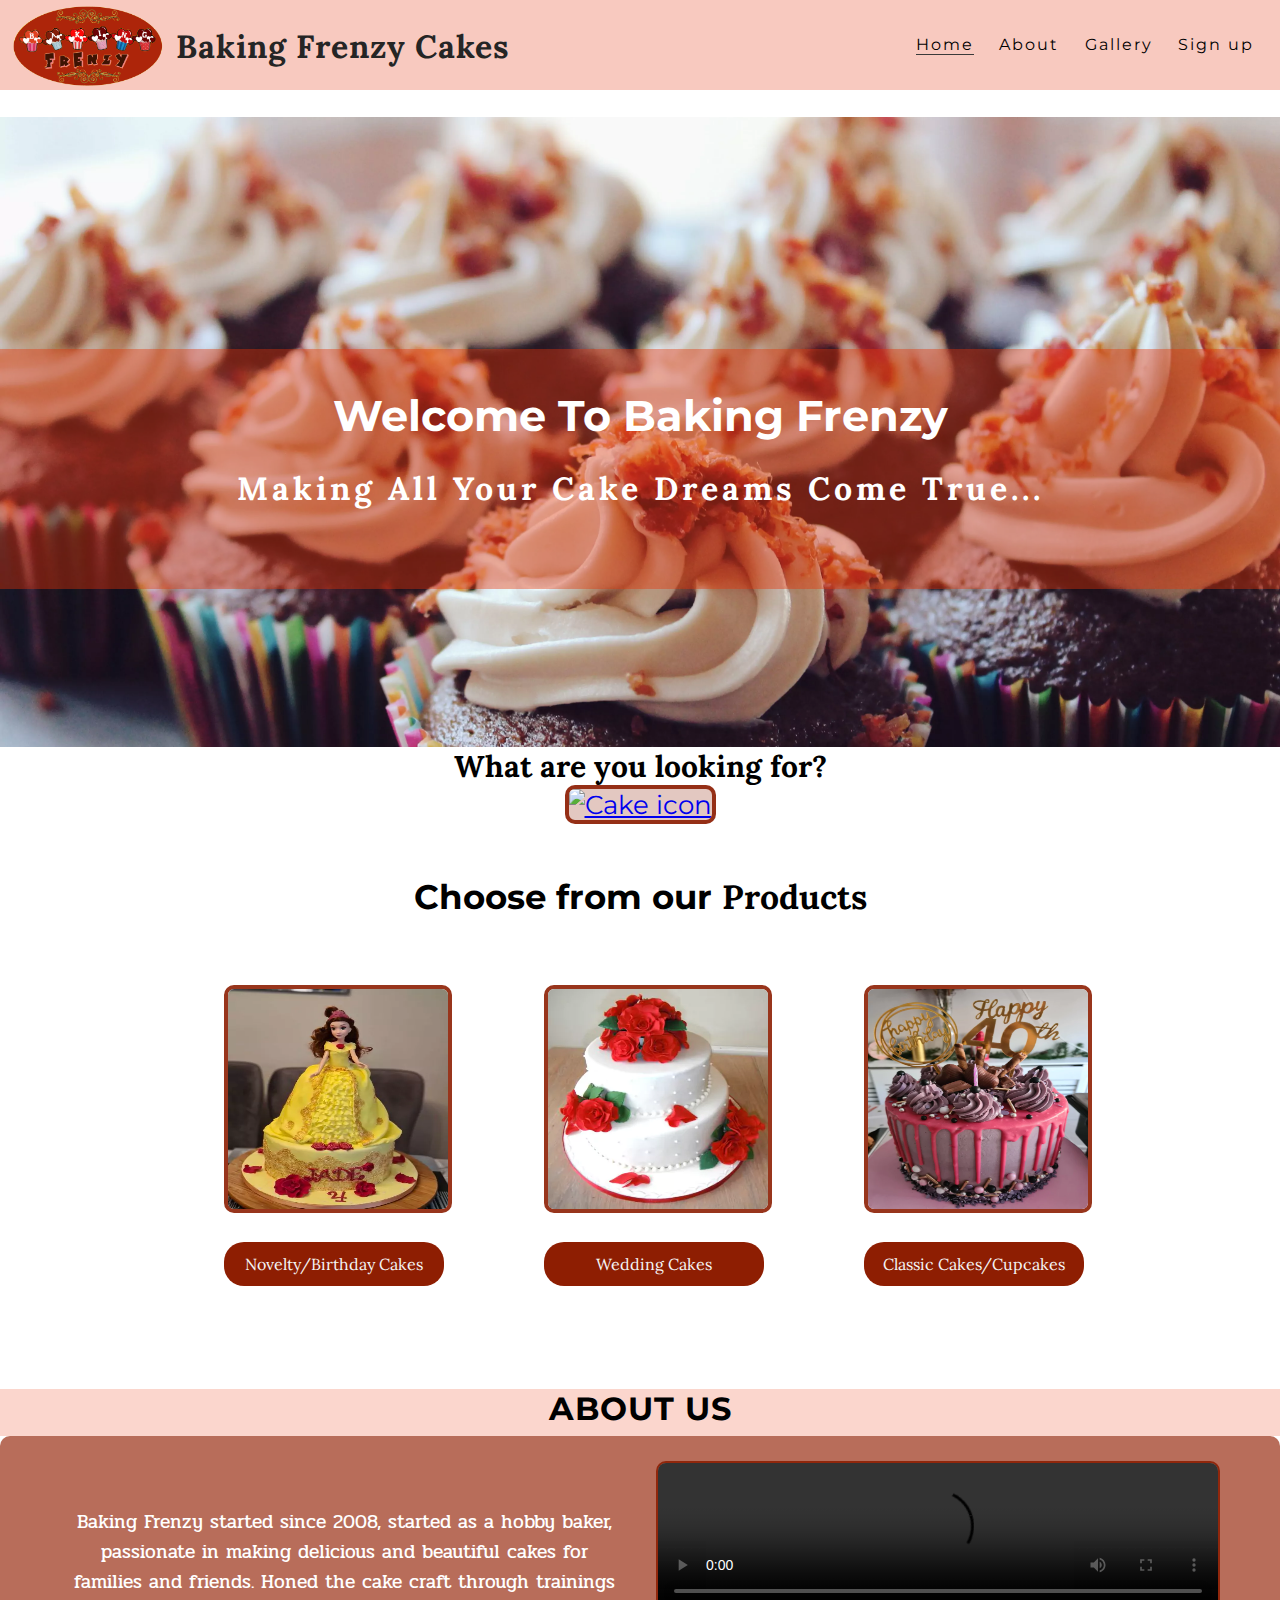
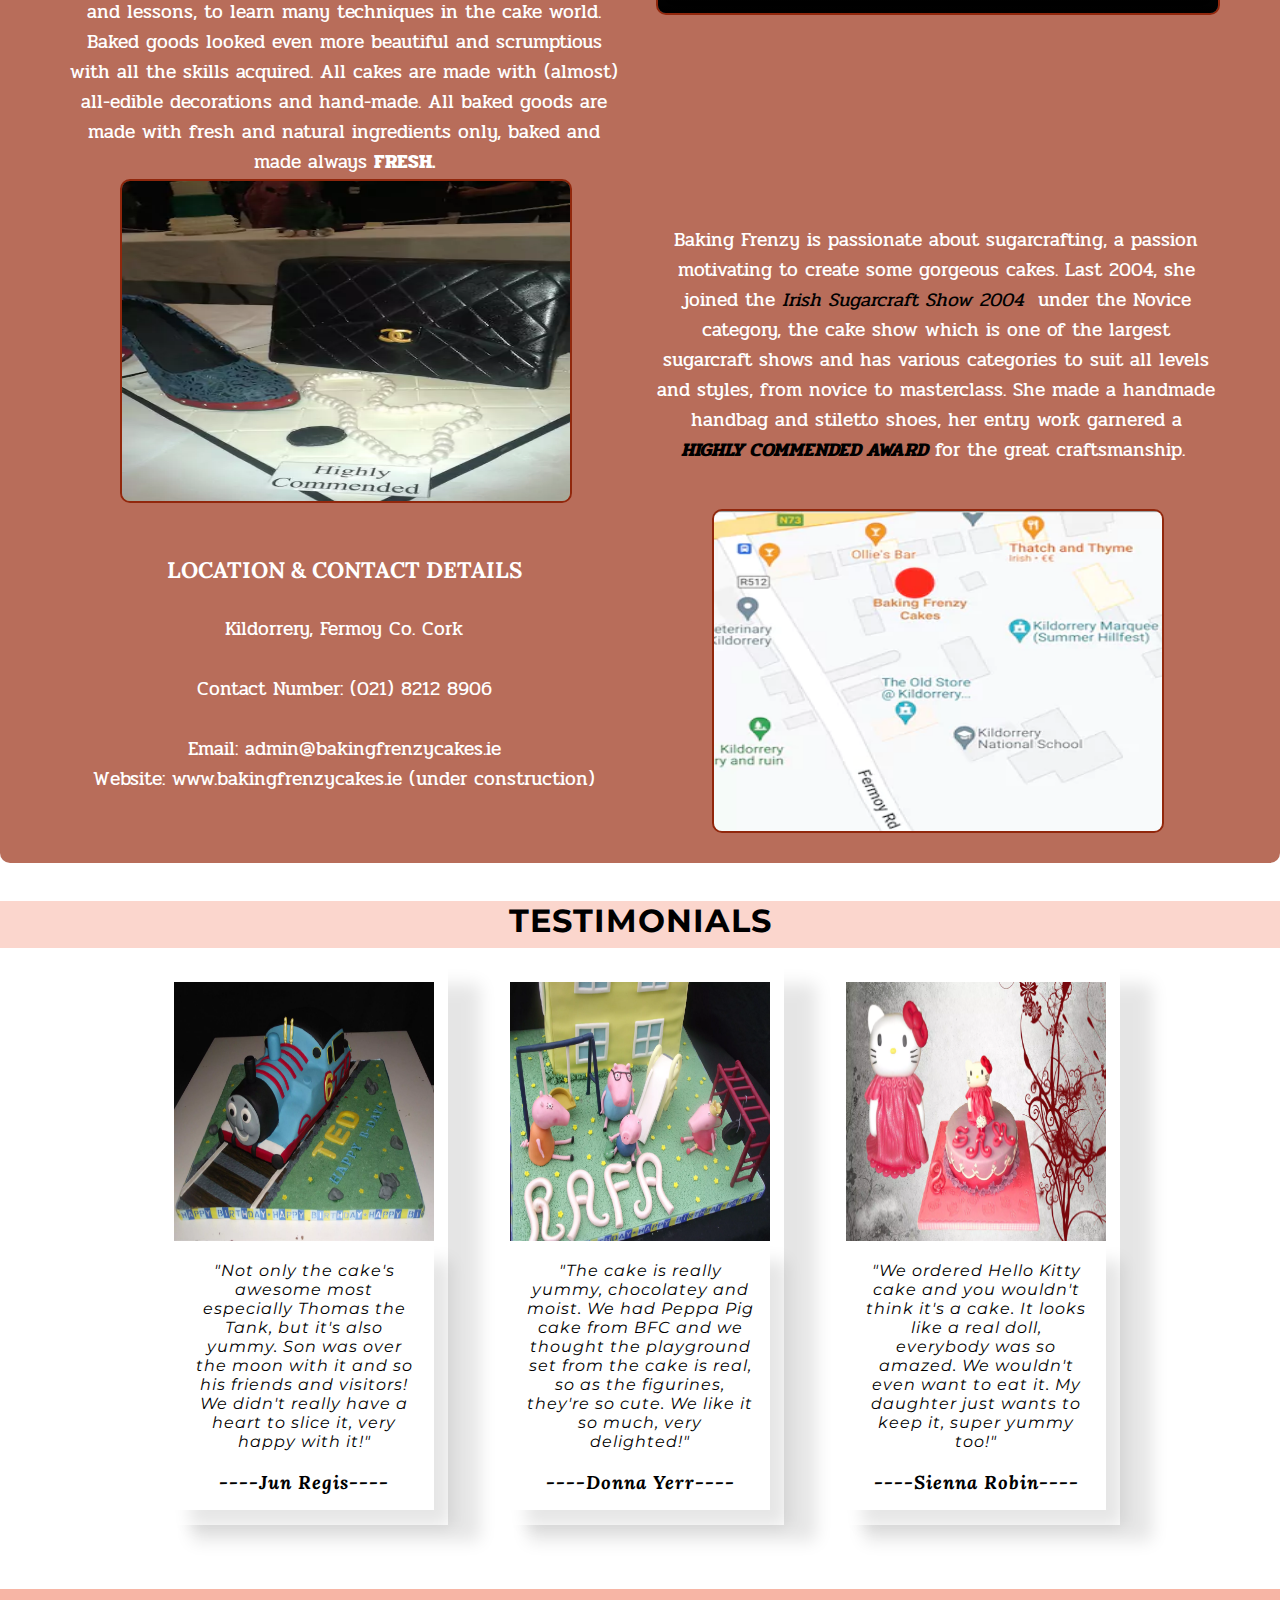
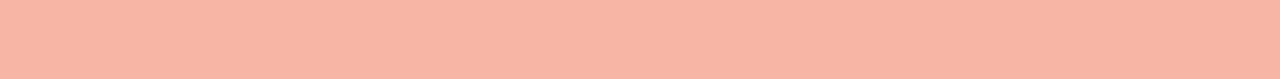
==== index.html @ aa9af593 "Delete the images that are not webp" ====
<!DOCTYPE html>
<html lang="en">

<head>
    <meta charset="UTF-8">
    <meta http-equiv="X-UA-Compatible" content="IE=edge">
    <meta name="viewport" content="width=device-width, initial-scale=1.0">
    <meta name="description"
          content="Home of novelty cakes, occasion cakes and other classic cakes by Baking Frenzy Cakes">
    <meta name="keywords" content="baking, cakes, custom cakes, novelty cakes, occasion cakes, classic cakes">

    <link rel="stylesheet" href="assets/css/style.css">
    <title>Baking Frenzy Cakes - Gallery</title>
</head>
<body>
    <header id="top-banner">
        <a href="index.html">
            <div>
                <img id="logo-image" src="assets/images/bakingfrenzy-brown.webp" alt="Baking Frenzy Logo">
                <h1 id="logo-name">Baking Frenzy Cakes</h1>
            </div>
        </a>
        <nav>
            <ul id="menu">
                <li>
                    <a href="signup.html">Sign up</a>
                </li>
                <li>
                    <a href="gallery.html">Gallery </a>
                </li>
                <li>
                    <a href="index.html#pre-about">About</a>
                </li>
                <li>
                    <a href="index.html" class="active">Home</a>
                </li>
            </ul>
        </nav>
    </header>

    <div id="main-content">
        <main class="home-main">
            <section id="hero-outer">
                <div id="hero-image">
                    <div id="welc-banner">
                        <div class="common-title"><h2>Welcome to Baking Frenzy</h2></div>
                        <div class="common-title"><h3>making all your cake dreams come true... </h3></div>
                        <!-- <a href="#precakestitle"><img class="cupcake-icon" src="https://media.giphy.com/media/7qkIwttByqo6SQlpvS/giphy.gif" alt="Cake icon"></a> -->
                    </div>
                </div>
            </section>

            <!--Structure for Cake Products Selection starts here--->
            <!--------------Choose from our product type------------>
            <div id="precakestitle"></div>
            <section id="cakes-title">

                <div class="common-title">
                    <div class="what-cake">
                        <h3>&nbsp<span>What are you looking for?</span>&nbsp</h3>
                        <a href="#precakestitle"><img class="cupcake-icon" src="https://media.giphy.com/media/7qkIwttByqo6SQlpvS/giphy.gif" alt="Cake icon"></a>
                    </div>
                </div>

                <!-- </div style="margin-top:1%; width:100%; height:47px; background-color: rgba(233, 50, 5, 0.2);"> -->
                <!--Title Choose from our Products-->    
                <div style="margin-top: 2%;" class="common-title">
                        <h3>Choose from our <span>Products</span></h3>
                </div>

                <div class="producttype-container">
                    <div class="producttype-grid">
                        <a href="cakeproducts.html#novelty-sec">
                            <div class="producttype-card div-center">
                                <img src="assets/images/jadebellecake.webp" alt="Novelty/Birthday Cake">
                            </div>
                            <div class="div-center"><button type=“button” class="cakebuttons">Novelty/Birthday Cakes</button></div>
                        </a>
                        <a href="cakeproducts.html#wedding-sec">
                            <div class="producttype-card div-center">
                                <img src="assets/images/weddingcake1.webp" alt="Wedding Cake">
                            </div>
                            <div class="div-center"><button type=“button” class="cakebuttons">Wedding Cakes</button></div>
                        </a>
                        <a href="cakeproducts.html#classic-sec">
                            <div class="producttype-card div-center">
                                <img src="assets/images/classicmain.webp" alt="Classic Cakes/Cupcakes">
                            </div>
                            <div class="div-center"><button type=“button” class="cakebuttons">Classic Cakes/Cupcakes</button></div>
                        </a>
                    </div>
                </div>
            </section>

            <div id="pre-about"></div>
            <!--Structure for About Us starts here-->
            <!-----------About us------------------->
            <section id="about" class="about">
                <div style="margin-top:1%; width:100%; height:47px; background-color: rgba(233, 50, 5, 0.2);">
                    <h2 class="about-us-title">About Us</h2>
                </div>
                <div class="about-container" id="about-container">
                    <div class="about-grid">

                        <!--First Row of About Us-->
                        <div class="about-card about-us-texts">
                            <br>Baking Frenzy started since 2008, started as a hobby baker, passionate in making delicious
                            and beautiful cakes for families and friends.
                            Honed the cake craft through trainings and lessons, to learn many techniques in the cake world.
                            Baked goods looked even more
                            beautiful and scrumptious with all the skills acquired. All cakes are made with (almost)
                            all-edible decorations and hand-made.
                            All baked goods are made with fresh and natural ingredients only, baked and made always <strong>FRESH.</strong>
                        </div>

                        <div class="about-card">
                            <video controls src="assets/images/cakepipe.mp4" type="video/mp4">
                                Your browser does not support the video tag.
                            </video>
                        </div>

                        <!--2nd Row of About Us-->
                        <div class="about-card"><img src="assets/images/competitioncake-about.webp"
                                                     alt="Handbag and Shoe themed cake."></div>
                        <div class="about-card about-us-texts">
                            <br>Baking Frenzy is passionate about sugarcrafting, a passion motivating to create some
                            gorgeous cakes. Last 2004, she joined the <span style="color:black; font-style:italic;">Irish
                            Sugarcraft Show 2004</span>  under the Novice category, the cake show which is one of the
                            largest
                            sugarcraft shows and has various categories to suit all levels and styles, from novice to
                            masterclass.
                            She made a handmade handbag and stiletto shoes, her entry work garnered a
                            <span style="font-weight:900; color:black; font-style: italic;">HIGHLY COMMENDED AWARD</span>
                            for the
                            great craftsmanship. 
                        </div>

                          <!--3rd Row of About Us-->
                        <div class="about-card about-us-texts">
                            <p><br>
                                <h3 style="font-family: Lora, sans-serif;"><strong>LOCATION & CONTACT DETAILS</strong></h3>
                            <br>
                                Kildorrery, Fermoy
                                Co. Cork
                                <br><br>Contact Number: (021) 8212 8906
                                <br><br>Email: admin@bakingfrenzycakes.ie
                                <br>Website: www.bakingfrenzycakes.ie (under construction)
                            </p>
                        </div>

                        <div class="about-card">
                            <img src="assets/images/bk-map.webp" alt="Map showing Baking Frenzy Cakes location.">
                        </div>
                    </div>
                </div>
            </section>

            <!--Structure for Testimonials------------->
            <!-----------Testimonials------------------->
            <div id="pre-testimonials"></div>
            <section id="testimonials" class="testimonials">
                <div style="margin-top:1%; width:100%; height:47px; background-color: rgba(233, 50, 5, 0.2);">
                    <h2 class="about-us-title">Testimonials</h2>
                </div>
                <div class="testimonials-container" id="testimonials-container">
                    <div class="testimonials-grid">

                        <!-- 1st Testimonial-->
                        <div class="testimonials-card">
                            <img src="assets/images/thomas.webp" alt="Thomas the Tank Cake">     
                            <div class="test-card-content">
                                <p class="test-card-desc">"Not only the cake's awesome most especially Thomas the Tank, 
                                    but it's also yummy. Son was over the moon with it and so his friends and visitors! 
                                    We didn't really have a heart to slice it, very happy with it!"</p>
                                    <br><h3 class="test-card-title">----Jun Regis----</h3>
                            </div>
                        </div>

                        <!-- 2nd Testimonial -->
                        <div class="testimonials-card">
                            <img src="assets/images/peppa.webp" alt="Peppa Pig themed cake">     
                            <div class="test-card-content">
                                <p class="test-card-desc">"The cake is really yummy, chocolatey and moist. We had Peppa Pig cake from 
                                    BFC and we thought the playground set from the cake is real, so as the figurines, they're so cute. 
                                    We like it so much, very delighted!"</p>
                                    <br><h3 class="test-card-title">----Donna Yerr----</h3>
                            </div>
                        </div>

                        <!-- 3rd->Testimonial -->
                        <div class="testimonials-card">
                            <img src="assets/images/hellokitty.webp" alt="Hello Kitty Cake">     
                            <div class="test-card-content">
                                <p class="test-card-desc">"We ordered Hello Kitty cake and you wouldn't think it's a cake. 
                                    It looks like a real doll, everybody was so amazed. We wouldn't even want to eat it.
                                    My daughter just wants to keep it, super yummy too!"</p>
                                    <br><h3 class="test-card-title">----Sienna Robin----</h3>
                            </div>
                        </div>
                    
                    </div>

                </div>
            </section> <!--Ends here, Testimonial Structure-->
        </main>

        <!--FOOTER Section starts here-->
        <footer>
            <ul class="social-links">
                <li>
                    <a href="https://facebook.com" target="_blank" rel="noopener"
                       aria-label="Visit our Facebook page(opens in a new tab)"><i class="fa-brands fa-facebook"></i></a>
                </li>
                <li>
                    <a href="https://youtube.com" target="_blank" rel="noopener"
                       aria-label="Visit our Youtube Channel (opens in new tab)"><i class="fa-brands fa-youtube"></i></a>
                </li>
                <li>
                    <a href="https://instagram.com" target="_blank" rel="noopener"
                       aria-label="Visit our Instagram page(opens in new tab)"><i class="fa-brands fa-instagram"></i></a>
                </li>
                <li>
                    <a href="https://twitter.com" target="_blank" rel="noopener"
                       aria-label="Visit our Twitter page(opens in a new tab)"><i class="fa-brands fa-twitter"></i></a>
                </li>
            </ul>
        </footer>
    </div>

    <!-- font awesome script -->
    <script src="https://kit.fontawesome.com/4f2d5b7361.js" crossorigin="anonymous"></script>

</body>
</html>
---- assets/css/style.css ----
@import url('https://fonts.googleapis.com/css2?family=Lato:wght@300;400&family=Montserrat:wght@300&display=swap');
@import url('https://fonts.googleapis.com/css2?family=Biryani:wght@300&family=Lora:ital,wght@1,500&display=swap');
@import url('https://fonts.googleapis.com/css2?family=Pridi:wght@300&family=Lora:ital,wght@1,500&display=swap');


/* General style rule/settings */
* {
    margin: 0;
    padding: 0;
    border: none;
}

/* style for body (generic)
body{
    font-family: Montserrat, sans-serif;
    font-weight: 300;
    color: #3a3a3a;
} */

/* Headings and Logo */
h1 {
    font-family: Montserrat, san-serif;
    text-transform: uppercase;
    letter-spacing: 4px;
    color: #252525;
}

/* Headings and Logo */
h2 {
    font-family: Montserrat, san-serif;
    text-transform: uppercase;
    letter-spacing: 4px;
    color: #252525;
}

/*Top portion(rectangle block) section background of the logo */
#top-banner {
    width: 100%;
    height: 90px;
    top: 0px;
    background-color: rgb(248, 201, 191);
    position: fixed;
    border-bottom-style: inset;
    border-bottom: #431732;
    border-bottom-width: 5px;
    z-index: 99999;
}

#main-content {
    position: relative;
    top:91px;
}

.cupcake-icon {
    width: 46px;
    height: 44px;
    background-color: rgba(141, 31, 3, 0.246);
    border-radius: 10px;
    border: 4px solid rgba(141, 31, 3, .9);
}

/*Baking Frenzy main logo*/
#logo-image {
    float: left;
    margin: .5% 1% 1% 1%;
    width:auto;
    height: 80px; 
}

/*style for the logo name Baking Frenzy Cakes */
#logo-name {
    float: left;
    margin-top: 2%;
    text-transform: capitalize;
    font-family: Lora, sans-serif;
    letter-spacing: 1px;
}

/* navigation links */
#menu {
    font-size: 1rem;
    letter-spacing: 2px;
    font-family: Montserrat, san-serif;
}

#menu, #logo {
    line-height: 90px;
}

#menu li {
    float: right;
    list-style-type: none;
    margin-right: 2%;
}

#menu a {
    text-decoration: none;
    color: inherit;
}

#menu a:hover {
    border-bottom: 1px solid #3a3a3a;
}

.active {
    border-bottom: 1px solid #3a3a3a;
}


/* codes import from old css file starts here */ 
.home-main {
    margin-top: 2%;
}
#hero-outer {
    height: 70vh;
    width: 100vw;
    overflow: hidden;
    position: relative;
}

#hero-image {
    height: 70vh;
    width: 100vw;
    background: url('../images/cupcakes.webp') no-repeat center center; 
    background-size: cover;
}

/* Landing page, welcome banner */
#welc-banner {
    font-size: 200%;
    font-family: Lora, sans-serif;
    width: 100%;
    height: 200px;
    letter-spacing: 4px;
    padding-top: 40px;
    background-color: rgba(233, 50, 5, 0.4);
    bottom: 25%;
    position: absolute;
    text-align: center;
    align-items: center;
}

/*#welc-banner, #welc-banner h2{ commented temporarily to check if welc-banner needed here on this code*/
#welc-banner h2 {
    color: #fff;
    font-family: Montserrat, sans-serif;
    display: block;
    text-align: center;
    align-items: center;
    justify-content: center;
    text-transform: capitalize;
    letter-spacing: 0px;
    position: relative;
}

#welc-banner h3 {
    color: #fff;
    font-family: Lora, sans-serif;
    text-transform: capitalize;
    font-size: 2rem;
}

/*What are you looking for text with horizontal rule */
.products-heading h3{
    font-family: Montserrat, sans-serif;
    font-size: 2.8em;
    font-weight: bolder;
    padding-bottom: 10px;
    white-space: nowrap;
    margin-top:3%; 
    width:100%; 
    height:47px; 
    background-color: rgba(233, 50, 5, 0.2);
}

.products-heading h3 span{
    font-weight: bolder;
    font-family: Lora, sans-serif;
}

.prod-text {
    font-family: Lora, san-serif;
    font-size: calc(20px + 1vw);
    letter-spacing: 2px;
}

#choose-text {
    letter-spacing: 1px; 
    margin-top: 5px; 
    font-size: calc(2rem + 1vw); 
    font-weight: bold;
}

button {
    vertical-align: middle;
    width: 220px;
    color: whitesmoke;
    font-size: 16px;
    font-family: Lora, sans-serif;
    padding: 12px;
    background: rgb(142, 30, 2);
    border: 0;
    border-radius: 20px;
    outline: none;
    margin-top: 25px; 
    cursor: pointer;
}

/*style for what are you looking for text on the landing page*/
#precakestitle{ /*section for What are you looking for text on the landing page*/
}

.div-center{
    text-align: center;
    align-items: center;
}

/******Style for PRODUCT TYPES******/
/* Style for Cake(Prodcuts) Type starts here*/
.producttype-container {
    width: 65%;
    margin-inline: auto;
}

.producttype-grid {
    display: grid;
    gap: .125rem; 
    column-gap: 100px;
    grid-template-columns: repeat(3, 1fr);
    margin-top: 5%;
    /* grid-template-columns: repeat(auto-fit, minmax(250px, 2fr)); */
    /* repeat(4, 1fr) ; */
    /* grid-auto-rows: 200px; */
}

.producttype-card {
    /* border: 10px solid rgba(172, 36, 2, 0.4); */
}

.producttype-card > img{
    /* overflow: hidden; */
    width: 100%;
    aspect-ratio: 1 / 1;
    border: 4px solid rgba(141, 31, 3, .9);
    /* object-fit:cover; */
    object-fit: fill;
    border-radius: 10px;

}

.producttype-card > button{
    margin-top: 1rem;
 }

 /*style for the cake product types */
#cake-menus {
    height: 450px;
    /*width: 80%;*/
    width: 65%;
    display: flex; 
    /* margin: 70px 50px 80px 230px; */
    margin: 10% 50px 80px 200px;
   	justify-content: center;
    
}

.cakes-choice {
    margin-top: 25px;
    margin-left: 30px;
    margin-right: 25px;
    width:300px;
    height:280px;
    border-radius: 20px;
    display: inline-block;   
    /*border: 10px solid rgba(102, 22, 2, 0.746);    */
    border: 10px solid rgba(172, 36, 2, 0.4);

}
 
.novelty-hdr {
    width:100%;
    height:100%;
    border-radius: 10px;
    padding-top: 0px;
    margin-top: 0;
 }

 .novelty-hdr button {
  /*  margin-top: 10px;*/
 /*   margin-left: 38px;*/
 }

.wedding-hdr {
    width:100%;
    height:100%;
    border-radius: 10px;
}

.classic-hdr {
    width: 100%;
    height: 100%;
    border-radius: 10px;
}

.precaketype{
    height:30%;
    border: 5px, solid black;
}

/* ends here, codes import from old css file 


/******Style for GALLERY PHOTOS*******/
/* Style for GALLERY PHOTOS starts here*/

/* gallery photos */
.main-container { 
    display: flex;
    flex-direction: column;
    /* flex-direction: row;  */
    justify-content: center;
    align-items: center;
    text-align: center;
    margin: 40px 20px 0 60px; 
    font-family: Montserrat, sans-serif;
    width: 90%;
    /* border: 5px solid red; */
}

.main-container .sub-heading{
    width: 50%;
    padding-bottom: 50px;
}

.main-container .sub-heading h3{
    font-size: 3em;
    font-weight: bolder;
    border-bottom: 3px solid #222;
    padding-bottom: 10px;
    white-space: nowrap;
}

.main-container .sub-heading h3 span{
    font-weight: bolder;
    font-family: Lora, sans-serif;
 /*   border-bottom: 3px solid #222;*/
}

.main-container .contents-box {
    display: flex; 
    flex-direction: row;
    justify-content: space-between;
}

.main-container .contents-box .gallery-photos {
    display: flex;
    flex-direction: column; 
    width: 30%;
    padding: 2px 2px 2px 2px;
    /* height: 40%; */
    /* overflow-inline: 0; */
    /* height: 25%; */
}

.main-container .contents-box .gallery-photos img {
    overflow: hidden;
    width: 100%;
    /* height: 300px; */
    padding-bottom: 5px;
    border-radius: 3px;
    object-fit: cover;
}

.top-button {
    /* margin: 40px 0 70px 0;
    background: #3a3a3a;
    padding: 15ps 40px;
    border-radius: 5px; */
    font-family: Pridi, sans-serif;
    margin-top: 20px;
    border-radius: 2px;
    padding: 10px 30px 10px 30px;
    text-align: center;
    font-size: 1.3rem;
    font-weight: bold;
    letter-spacing: 2px;
    background-color:  rgba(214, 99, 70, 0.65);
    color:  #fafafa;
    display: block;
    border: 2px solid rgba(141, 31, 3, 9.246);
}
/* Gallery style ends here */


/********Style for ABOUT US*********/
/*<---About Us style starts here--->*/

/*class for ABOUT US title text */
#pre-about{
    height: 90px;   
}

.about-us-title {
    text-align: center; 
    font-family: Montserrat, sans-serif; 
    font-size: 2rem;
    letter-spacing: 1px;
    color:black;
    display: block;
}

.about { /*section* /
    /* height: 750px; */
}

#about-container { /*container div*/
    max-width: 75rem;
    margin-inline: auto; 
    padding-inline: 1rem; 
    /* margin: auto; */
    /* width: 80%;  */
    border-radius: 10px;
    padding: 2% 5% 2% 5%; 
    background: rgba(146, 31, 2, 0.6501);
    /* border: 5px solid coral; */
} 

/*Grid style for About us NEW*/
.about-grid { 
    display: grid;
    gap: .125rem;
    column-gap: 2rem; 
    /* grid-template-columns: repeat(auto-fit, minmax(15rem, 1fr)); */
    grid-template-columns: repeat(2, 1fr); 
}

.about-card {
    width: 100%;
    /* border: 2px solid rgba(3, 141, 125, 0.9); */
    /* object-fit:cover center center;  */
     /* object-fit:fill;  */
    border-radius: 10px;
}

.about-card > img{
    margin-left: 10%;
    width: 80%; 
    height: 20rem;
    aspect-ratio: 1 / 1;
    border: 2px solid rgba(141, 31, 3, .9);
    /* object-fit: cover center center; */
    /* object-fit:fill; */
    border-radius: 10px;
}

.about-card > video{
    height:auto;
    width:100%;
    border: 2px solid rgba(141, 31, 3, .9);
    object-fit:fill;
    border-radius: 10px;
}

.about-us-texts{
    width: 100%;
    height: 10%;
    padding-top: 1rem;
    text-align:center;  
    font-family: Pridi, sans-serif;
    color: white;
    font-size: 1.2em;
    letter-spacing: 0px;
    /* background: rgba(146, 31, 2, 0.6501); */   
    /*background-color: rgba(233, 50, 5, 0.7);*/
}
/*<-----About Us Style ends here----> */


/***********Style for TESTIMONIALS***********/
#testimonials{ /*section for testimonials*/
    margin-top: 3%;
    margin-bottom: 4%;
}

.testimonials-container{
    max-width: 60rem;
    margin-inline: auto;  
    padding-inline: 1rem; 
    padding-bottom: 1%;
    /* border: 5px solid rgb(46, 46, 51);  */
}

.testimonials-grid { 
    margin-top: 2%;
    display: grid;
    gap: .125rem;
    column-gap: 3rem;
    grid-template-columns: repeat(auto-fit, minmax(15rem, 1fr));
    /* repeat(4, 1fr) ; */
    /* grid-auto-rows: 200px; */
    /* border: 5px solid rgb(46, 46, 51);  */
}

.testimonials-card > img{
    width: 100%;
    aspect-ratio: 1 / 1;
    object-fit:fill;
}

.testimonials-card {
    box-shadow: 2rem 1rem 1rem rgb( 0 0 0 / .1);
    padding: 5%;
}

.test-card-title{
    font-family: Lora, sans-serif;
}
.test-card-desc {
}

.test-card-content{
    background: white;
    font-family: Montserrat, sans-serif;
    align-self: end;
    box-shadow: 1rem 1rem 1rem rgb( 0 0 0 / .1);
    letter-spacing: 1px;
    text-align: center;
    font-style: italic;
    padding: 1rem;
}
/******End for Testimonials*****/

/* footer */
footer {
  height: 10vh;
  background-color: rgba(233, 50, 5, 0.2);
  display: flex;
  margin-top: 0px;
}

footer ul {
  list-style: none;
  text-align: center;
  display: flex;
  padding: 0;
  width: 100%;
  justify-content: center;
  background-color: rgba(233, 50, 5, 0.2);
  flex-wrap: wrap;
  align-content: center;
}

footer ul i {
  font-size: 160%;
  margin: 10px;
  padding: 10px;
  color: whitesmoke;
}

footer ul i:hover {
  color: #da48a4;
}
/********FOOTER ENDS HERE******************


/*<----Sign up Form style starts here----> */
/*Style for Sign-Up Form */
.form-section {
    clear: left;
    /* background: url('../images/cakencandles.jpg'); */
    background: url('../images/cakencandles.webp');
    background-size: cover;
    background-position: center;
    height: 850px;
}

.form-signup {
    /*margin: 130px 10% 0 0;*/
    margin: 100px 10% 0 0;
    left: 10%;
    color: #fff;
    background-color: rgba(146, 31, 2, 0.6);
    max-width: 400px;
    position: absolute;
    padding: 30px;
    border: 5px solid rgba(141, 31, 3, .9);
    border-radius: 10px;
}

.form-signup h2 {
    color: #fafafa;
    margin-bottom: 20px;
    font-family: Montserrat, sans-serif;
    text-transform: capitalize;
}

.text-label {
    font-family: Lora, sans-serif;
}

.text-input {
    background: transparent;
    width: 100%;
    color: #fafafa;
    height: 25px;
    margin: 5px 0 20px 0;
    border: 1px solid #fafafa;
    border-radius: 2px;
    font-family: Lora, sans-serif;
} 

.text-input:hover {
    /*border-color: #f16c6b ;*/
    border-color: lightcoral;
}

.button-submit {
     font-family: Pridi, sans-serif;
     margin-top: 20px;
     border-radius: 2px;
     padding: 10px 30px 10px 30px;
     text-align: center;
     /*font-size: 100%;*/
     font-size: 1.2rem;
     font-weight: bold;
     letter-spacing: 2px;
     background-color:  rgba(92, 21, 3, 0.65);
     color:  #fafafa;
     display: block;
     border: 2px solid rgba(141, 31, 3, 9.246);;
 }

.button-submit:hover {
    background-color: #fafafa;
    /*color: #f16c6b;*/
    color: lightcoral;
}
/*<----Sign up Form style ends here---->*/


/*style for common header like Our Sweet Gallery, Our Products */
.what-cake{
    font-size: 1.6rem;
    /* border: 3px solid black; */
    /* margin-top: 1%; */
}
.product-section{
    margin-bottom: 3%;
}

.common-title  {
    font-family: Montserrat, sans-serif;
    font-size: 1.8rem;
    text-align: center;
    /* border-bottom: 3px solid black; */
    /*margin-top: 4%; */
    padding-bottom: 2%;
}

.common-title h3 span{
    font-weight: bolder;
    font-family: Lora, sans-serif;
    /* border-bottom: 3px solid #222;  */
}

/*CSS GRID for CAKE PRODUCTS ITEMS*/
.product-container{
    max-width: 75rem;
    margin-inline: auto; 
    padding-inline: 1rem; 
    /* border: 5px solid rgb(46, 46, 51); */
}

.product-grid { 
    display: grid;
    gap: .125rem;
    column-gap: 1rem;
    grid-template-columns: repeat(auto-fit, minmax(15rem, 1fr));
    /* repeat(4, 1fr) ; */
    /* grid-auto-rows: 200px; */
}

.product-card {
    /* border: 3px solid hotpink; */
}

.product-card > img{
    width: 100%;
    aspect-ratio: 1 / 1;
    border: 2px solid rgba(141, 31, 3, .9);
    /* object-fit:cover; */
    object-fit:fill;
    border-radius: 15px;

}

.card-title{
    font-family: Lora, sans-serif;
    font-size: 1.5em;
    color: rgba(141, 31, 3, .9);
    text-align: center;
    letter-spacing: .2px;
}
.card-content{
    background: white;
    align-self: end;
    box-shadow: 0 .25rem 1rem rgb( 0 0 0 / .1);
    font-family: Montserrat, sans-serif;
    letter-spacing: -.8px;
    text-align: center;
    /* margin: .5rem .5rem 2rem; */
    padding: 1rem;
    
}
/* End of Style for CAKE PRODUCS ITEMS USING GRID */



/*<-----------MEDIA QUERY STYLES STARTS HERE------------>*/
/* Media query for responsive - tablet size */
@media screen and (max-width: 900px) {
    h1 {
        font-size: 1.5rem;
    }
    #top-banner {
        height: 80px;    
        /* width: 95%; */
    }
    #logo-name {
        margin-top: 2.5%;
    }
    #logo-image {
        height: 70px; 
    }

    #menu {
        font-size: 1rem;
        letter-spacing: 1px;
    }
    
    .main-container { 
        margin: 2% 1% 0 1rem; 
        width: 95%;
        /* border: 5px solid red; */
    }
    
    .producttype-grid {
        grid-template-columns: repeat(auto-fit, minmax(250px, 2fr))
    }
}
    
/* Media query for responsive - Mobile size */
@media screen and (max-width: 750px) {
    h1 {
        font-size: 1rem;
    }
    #top-banner {
        height: 55px;    
    }
    #logo-name {
        margin-top: 2%;
    }
    #logo-image {
        height: 50px; 
    }
    .producttype-grid {
        grid-template-columns: repeat(auto-fit, minmax(250px, 2fr))
    }
}
/* Media query for 510 down*/
/*nav link HOME drops down 1 line*/
@media screen and (max-width: 510px) {
     #menu {
        /* clear: both; */
        font-size: .6rem;
        line-height: 48px;
        /* margin-bottom: 10px; */
        }

    .top-button{
        margin-top: 1%;
        font-size: 1rem;
        height: 1%;
    }

    .main-container .sub-heading h3{
        font-size: 1.1rem;
        border-bottom: 3px solid black;
        margin-top: 4%;
    }

    .main-container .contents-box .gallery-photos img {
        padding-bottom: 5px;
    }

    .about-grid { 
        grid-template-columns: repeat(auto-fit, minmax(15rem, 1fr));
    }
    
    footer {
            height: 2%;
    }
    .producttype-grid {
        grid-template-columns: repeat(auto-fit, minmax(250px, 2fr))

    }
}



/* Media query for 320px - probably smallest device*/
@media screen and (max-width: 320px) {
    #menu { /*Nav menus*/
        /* clear: both; */
        font-size: .7rem;
        line-height: 48px;
        /* margin-bottom: 10px; */
    }

    .top-button {
        margin-top: 1%;
        font-size: 1rem;
        height: 1%;
    }

    /* #welc-banner h2 {     */
    /* font-size: calc(24px + 6 * ((100vw - 320px) / 680)); */
    /* font-size: calc(16px + 6 * ((100vw - 320px) / 680)); */
    /*width: fit-content;*/
    /*this code makes my h2 not centered for some reason */
    /* letter-spacing: 0px; */
    /* position: relative; */
    /* } */
    /*edited this one down below */
    .main-container .sub-heading h3 {
        font-size: 1.2rem;
        border-bottom: 1px solid black;
        margin-top: 4%;
    }

    .main-container .contents-box .gallery-photos img {
        padding-bottom: 5px;
    }

    .common-title {
        font-size: 1.1rem;
        margin-top: 4%;
        padding-bottom: 1%;
    }

    .common-title h3 span {
        font-size: 1.3rem;
    }

    footer {
        height: 2%;
    }
    .producttype-grid {
        grid-template-columns: repeat(3, 1fr);
    }
}
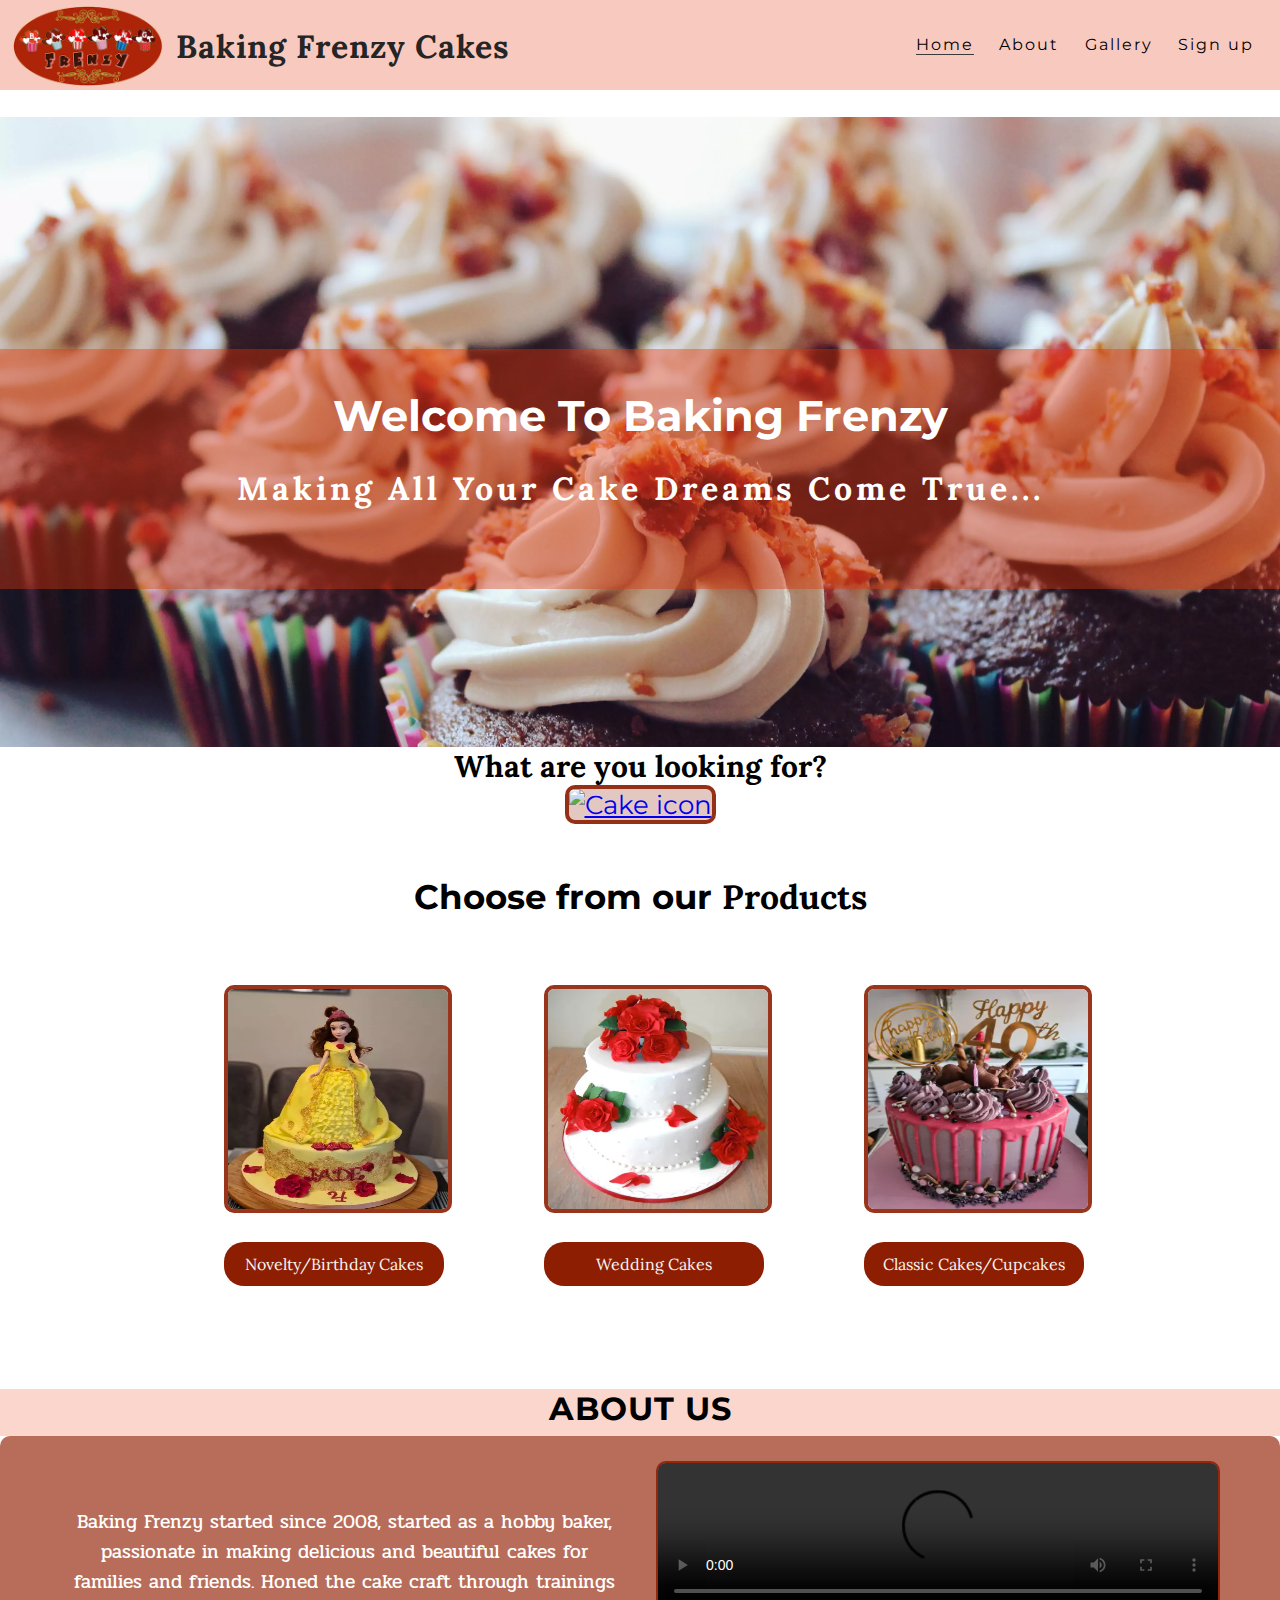
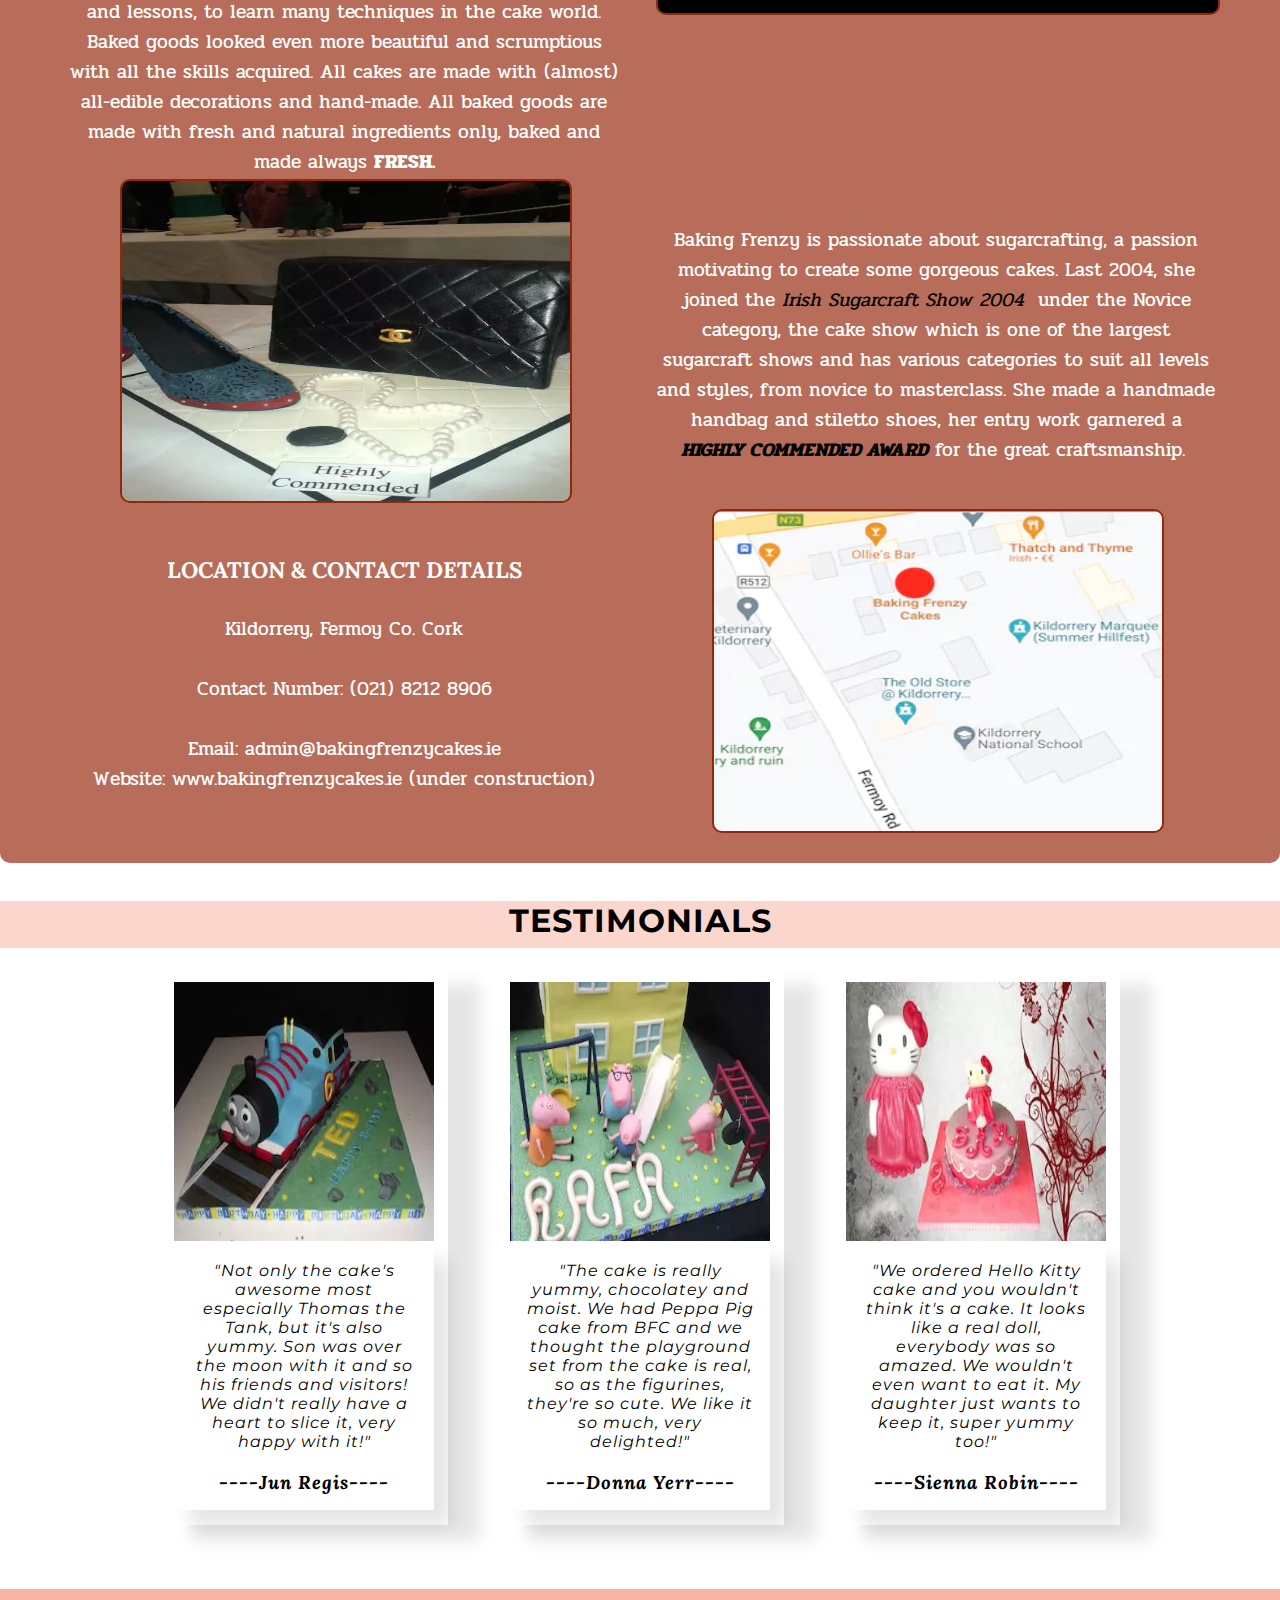
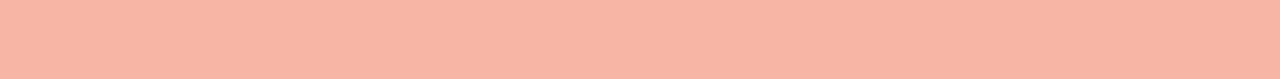
==== commit ff2a2638: "Change some photos optimized ones" ====
--- a/index.html
+++ b/index.html
@@ -16,7 +16,7 @@
     <header id="top-banner">
         <a href="index.html">
             <div>
-                <img id="logo-image" src="assets/images/bakingfrenzy-brown.webp" alt="Baking Frenzy Logo">
+                <img id="logo-image" src="assets/images/bakingfrenzy-brown.png" alt="Baking Frenzy Logo">
                 <h1 id="logo-name">Baking Frenzy Cakes</h1>
             </div>
         </a>
--- a/assets/css/style.css
+++ b/assets/css/style.css
@@ -228,24 +228,17 @@
     column-gap: 100px;
     grid-template-columns: repeat(3, 1fr);
     margin-top: 5%;
-    /* grid-template-columns: repeat(auto-fit, minmax(250px, 2fr)); */
-    /* repeat(4, 1fr) ; */
-    /* grid-auto-rows: 200px; */
 }
 
 .producttype-card {
-    /* border: 10px solid rgba(172, 36, 2, 0.4); */
 }
 
 .producttype-card > img{
-    /* overflow: hidden; */
     width: 100%;
     aspect-ratio: 1 / 1;
     border: 4px solid rgba(141, 31, 3, .9);
-    /* object-fit:cover; */
     object-fit: fill;
     border-radius: 10px;
-
 }
 
 .producttype-card > button{
@@ -255,13 +248,11 @@
  /*style for the cake product types */
 #cake-menus {
     height: 450px;
-    /*width: 80%;*/
     width: 65%;
     display: flex; 
     /* margin: 70px 50px 80px 230px; */
     margin: 10% 50px 80px 200px;
    	justify-content: center;
-    
 }
 
 .cakes-choice {
@@ -276,39 +267,11 @@
     border: 10px solid rgba(172, 36, 2, 0.4);
 
 }
- 
-.novelty-hdr {
-    width:100%;
-    height:100%;
-    border-radius: 10px;
-    padding-top: 0px;
-    margin-top: 0;
- }
-
- .novelty-hdr button {
-  /*  margin-top: 10px;*/
- /*   margin-left: 38px;*/
- }
-
-.wedding-hdr {
-    width:100%;
-    height:100%;
-    border-radius: 10px;
-}
-
-.classic-hdr {
-    width: 100%;
-    height: 100%;
-    border-radius: 10px;
-}
 
 .precaketype{
     height:30%;
-    border: 5px, solid black;
-}
-
-/* ends here, codes import from old css file 
-
+    border: 5px solid black;
+}
 
 /******Style for GALLERY PHOTOS*******/
 /* Style for GALLERY PHOTOS starts here*/
@@ -627,7 +590,7 @@
      background-color:  rgba(92, 21, 3, 0.65);
      color:  #fafafa;
      display: block;
-     border: 2px solid rgba(141, 31, 3, 9.246);;
+     border: 2px solid rgba(141, 31, 3, 9);
  }
 
 .button-submit:hover {
@@ -723,9 +686,9 @@
         font-size: 1.5rem;
     }
     #top-banner {
-        height: 80px;    
-        /* width: 95%; */
-    }
+        height: 80px;
+    }
+
     #logo-name {
         margin-top: 2.5%;
     }
@@ -783,6 +746,10 @@
         height: 1%;
     }
 
+    #top-banner {
+        height: 65px;
+    }
+
     .main-container .sub-heading h3{
         font-size: 1.1rem;
         border-bottom: 3px solid black;
@@ -809,12 +776,10 @@
 
 
 /* Media query for 320px - probably smallest device*/
-@media screen and (max-width: 320px) {
+@media screen and (max-width: 319px) {
     #menu { /*Nav menus*/
-        /* clear: both; */
         font-size: .7rem;
         line-height: 48px;
-        /* margin-bottom: 10px; */
     }
 
     .top-button {
@@ -823,15 +788,6 @@
         height: 1%;
     }
 
-    /* #welc-banner h2 {     */
-    /* font-size: calc(24px + 6 * ((100vw - 320px) / 680)); */
-    /* font-size: calc(16px + 6 * ((100vw - 320px) / 680)); */
-    /*width: fit-content;*/
-    /*this code makes my h2 not centered for some reason */
-    /* letter-spacing: 0px; */
-    /* position: relative; */
-    /* } */
-    /*edited this one down below */
     .main-container .sub-heading h3 {
         font-size: 1.2rem;
         border-bottom: 1px solid black;
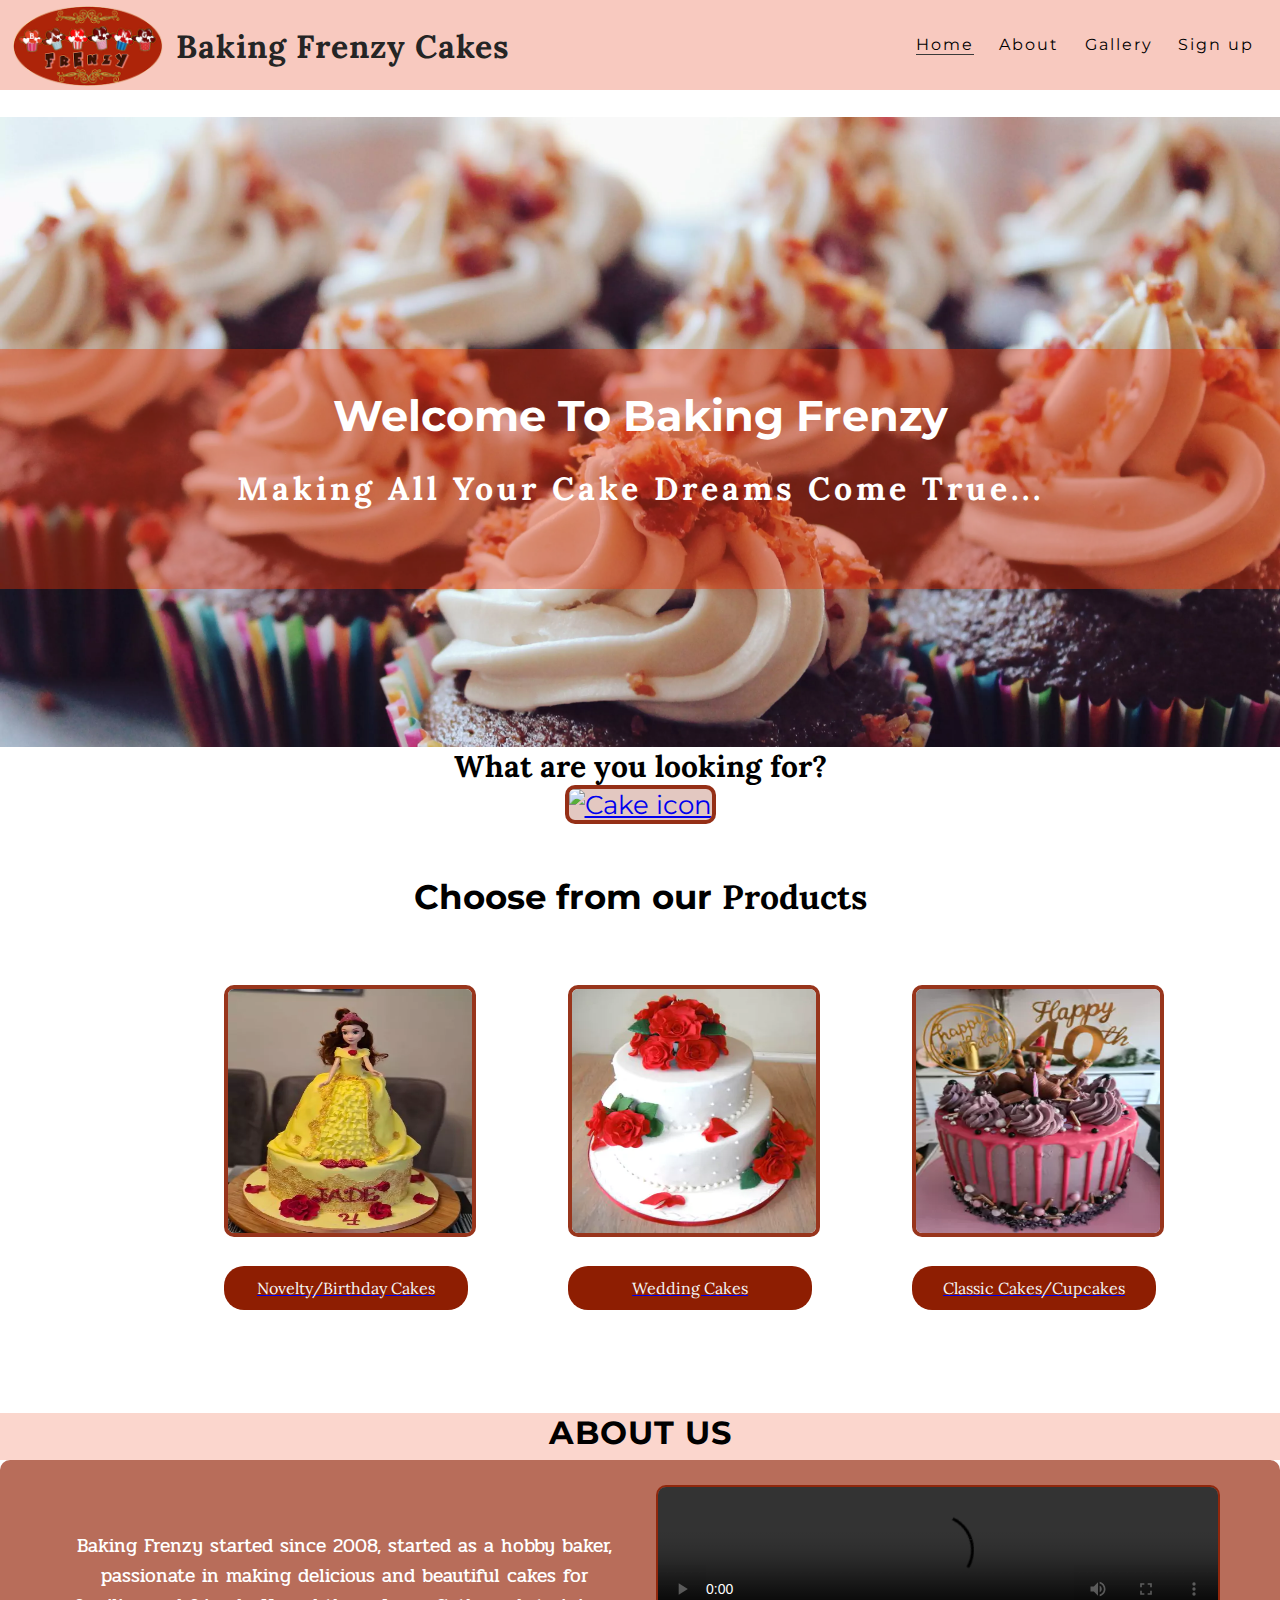
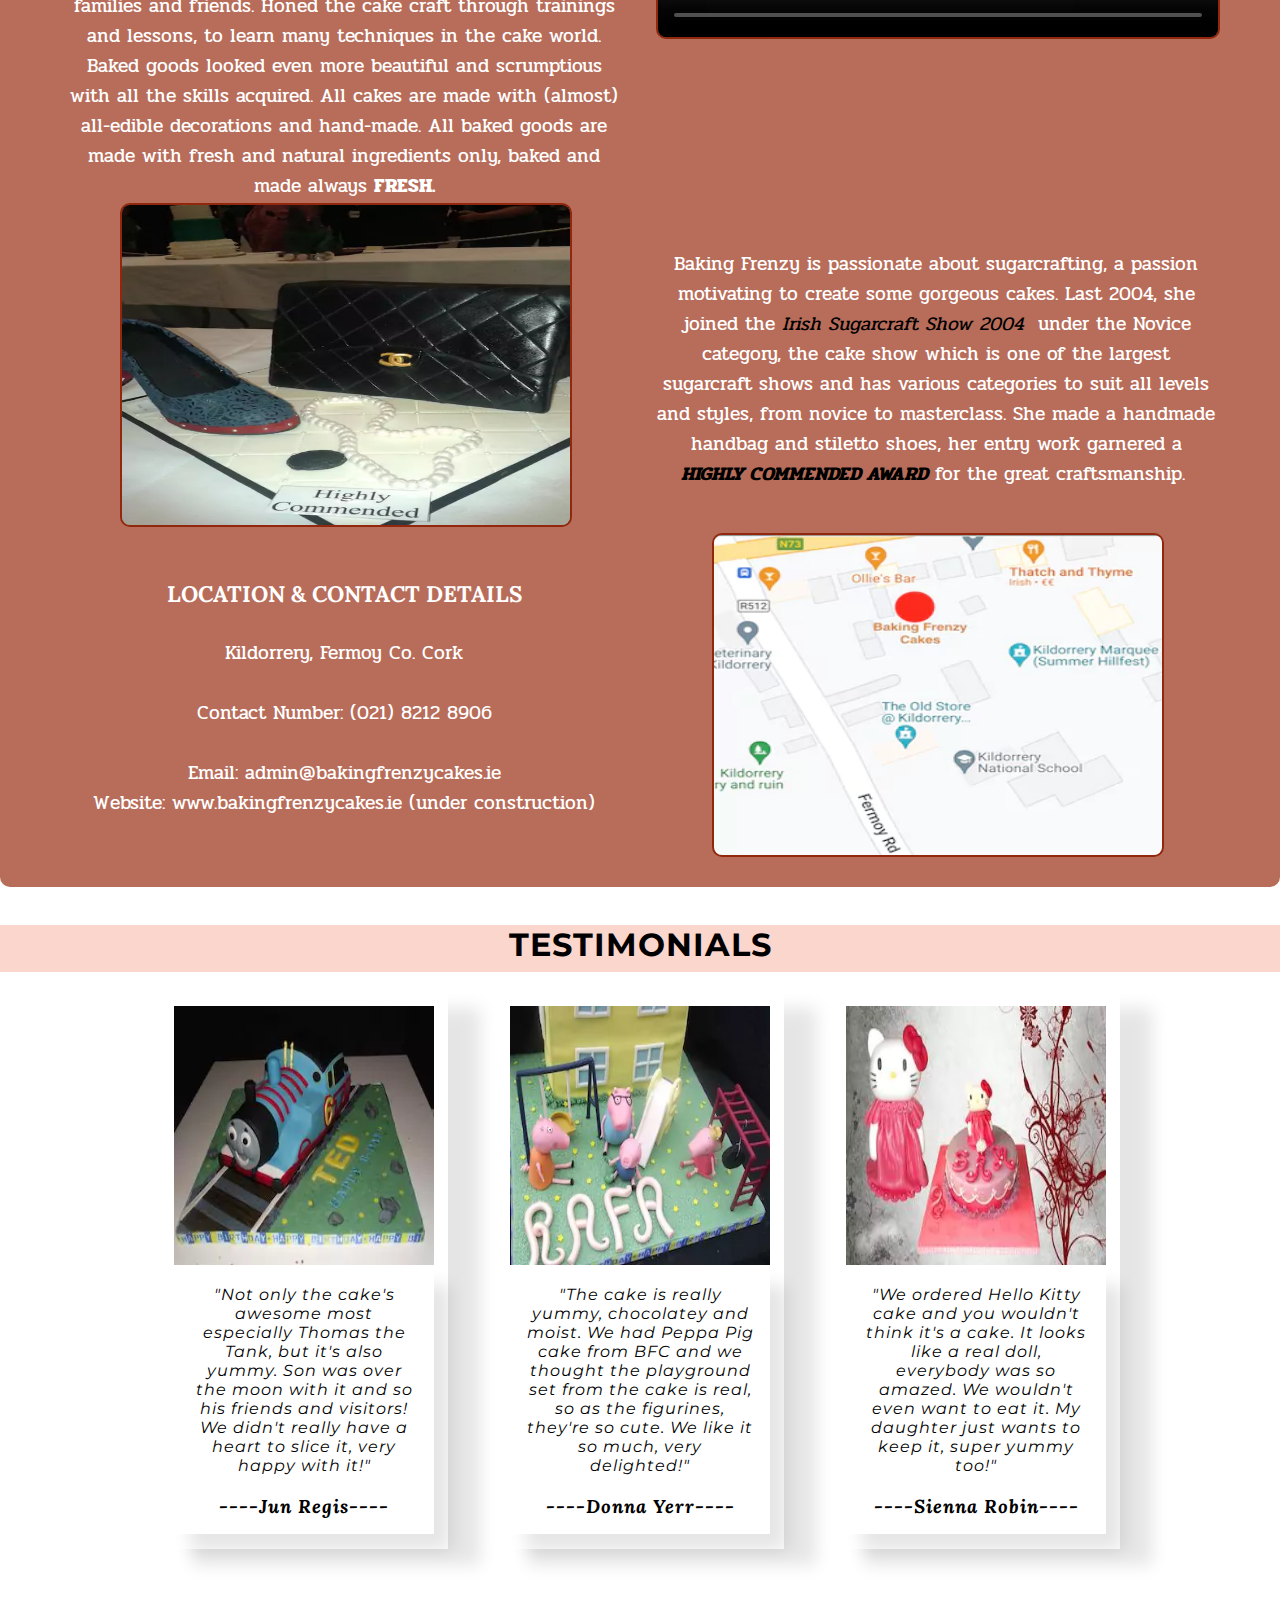
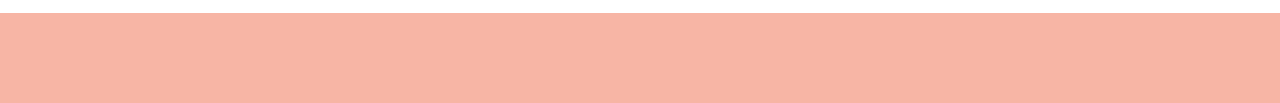
==== commit 7b3dc7d3: "Fix errors found on validation test" ====
--- a/index.html
+++ b/index.html
@@ -57,7 +57,7 @@
 
                 <div class="common-title">
                     <div class="what-cake">
-                        <h3>&nbsp<span>What are you looking for?</span>&nbsp</h3>
+                        <h3>&nbsp;<span>What are you looking for?</span>&nbsp;</h3>
                         <a href="#precakestitle"><img class="cupcake-icon" src="https://media.giphy.com/media/7qkIwttByqo6SQlpvS/giphy.gif" alt="Cake icon"></a>
                     </div>
                 </div>
@@ -74,19 +74,19 @@
                             <div class="producttype-card div-center">
                                 <img src="assets/images/jadebellecake.webp" alt="Novelty/Birthday Cake">
                             </div>
-                            <div class="div-center"><button type=“button” class="cakebuttons">Novelty/Birthday Cakes</button></div>
+                            <div class="div-center"><div class="cakebuttons">Novelty/Birthday Cakes</div></div>
                         </a>
                         <a href="cakeproducts.html#wedding-sec">
                             <div class="producttype-card div-center">
                                 <img src="assets/images/weddingcake1.webp" alt="Wedding Cake">
                             </div>
-                            <div class="div-center"><button type=“button” class="cakebuttons">Wedding Cakes</button></div>
+                            <div class="div-center"><div class="cakebuttons">Wedding Cakes</div></div>
                         </a>
                         <a href="cakeproducts.html#classic-sec">
                             <div class="producttype-card div-center">
                                 <img src="assets/images/classicmain.webp" alt="Classic Cakes/Cupcakes">
                             </div>
-                            <div class="div-center"><button type=“button” class="cakebuttons">Classic Cakes/Cupcakes</button></div>
+                            <div class="div-center"><div class="cakebuttons">Classic Cakes/Cupcakes</div></div>
                         </a>
                     </div>
                 </div>
@@ -114,7 +114,7 @@
                         </div>
 
                         <div class="about-card">
-                            <video controls src="assets/images/cakepipe.mp4" type="video/mp4">
+                            <video controls src="assets/images/cakepipe.mp4">
                                 Your browser does not support the video tag.
                             </video>
                         </div>
--- a/assets/css/style.css
+++ b/assets/css/style.css
@@ -9,13 +9,6 @@
     padding: 0;
     border: none;
 }
-
-/* style for body (generic)
-body{
-    font-family: Montserrat, sans-serif;
-    font-weight: 300;
-    color: #3a3a3a;
-} */
 
 /* Headings and Logo */
 h1 {
@@ -191,7 +184,7 @@
     font-weight: bold;
 }
 
-button {
+.cakebuttons {
     vertical-align: middle;
     width: 220px;
     color: whitesmoke;
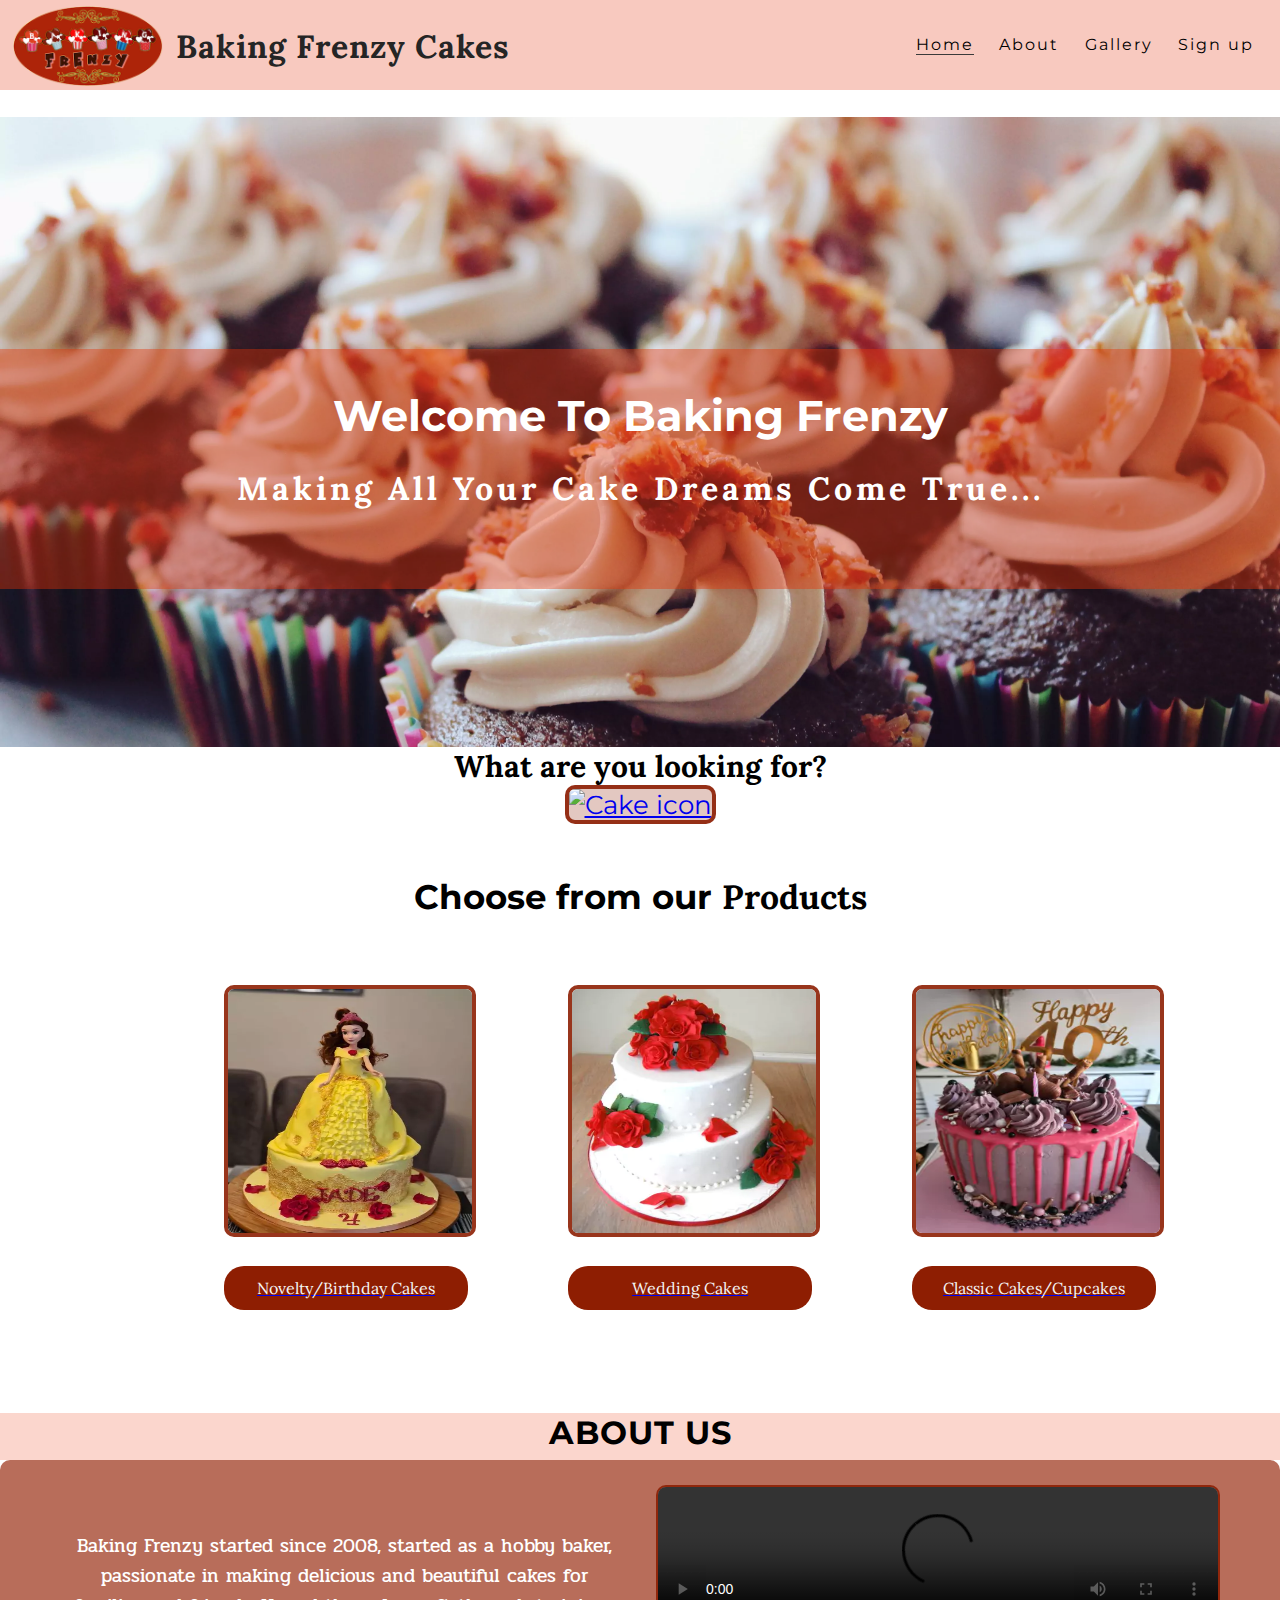
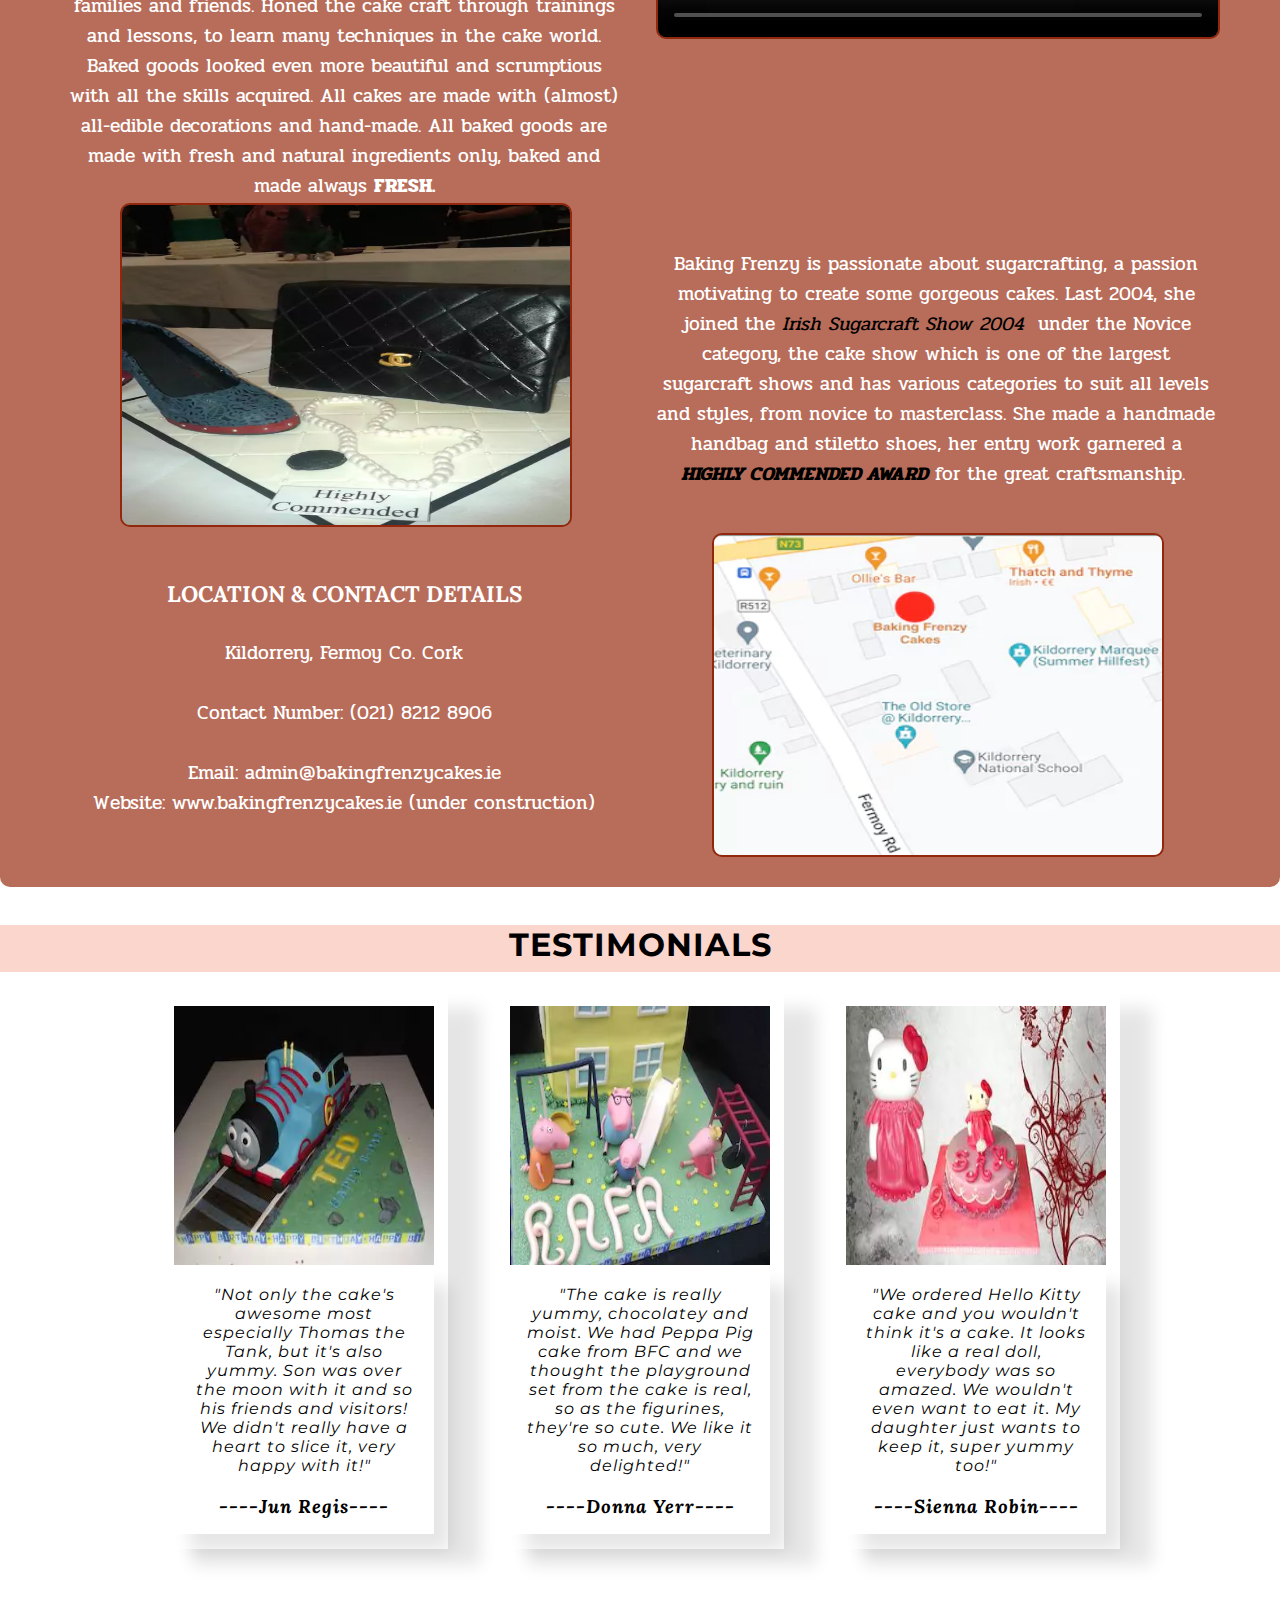
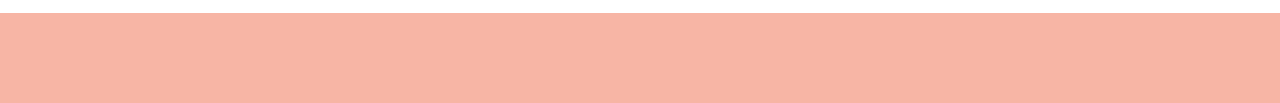
==== commit 76c88659: "Fix errors found from validation test" ====
--- a/index.html
+++ b/index.html
@@ -137,7 +137,7 @@
 
                           <!--3rd Row of About Us-->
                         <div class="about-card about-us-texts">
-                            <p><br>
+                            <br>
                                 <h3 style="font-family: Lora, sans-serif;"><strong>LOCATION & CONTACT DETAILS</strong></h3>
                             <br>
                                 Kildorrery, Fermoy
@@ -145,7 +145,6 @@
                                 <br><br>Contact Number: (021) 8212 8906
                                 <br><br>Email: admin@bakingfrenzycakes.ie
                                 <br>Website: www.bakingfrenzycakes.ie (under construction)
-                            </p>
                         </div>
 
                         <div class="about-card">
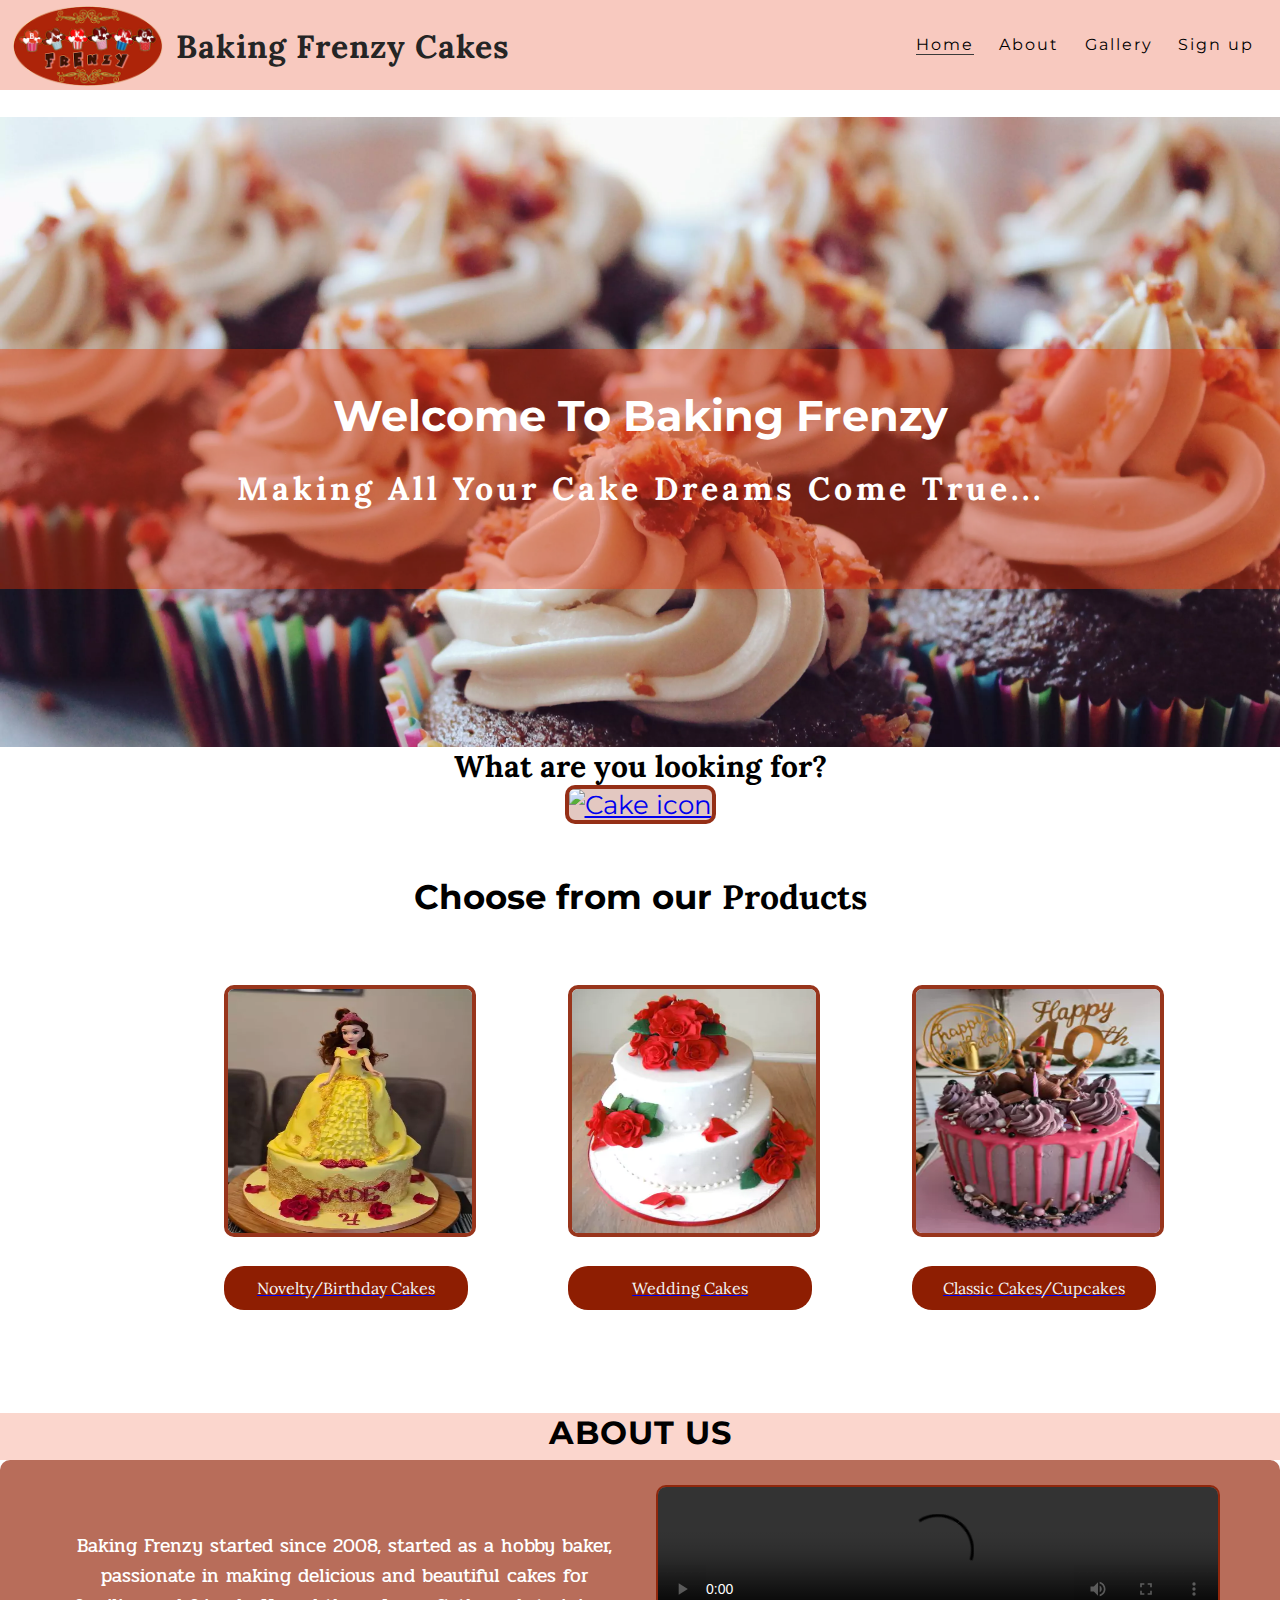
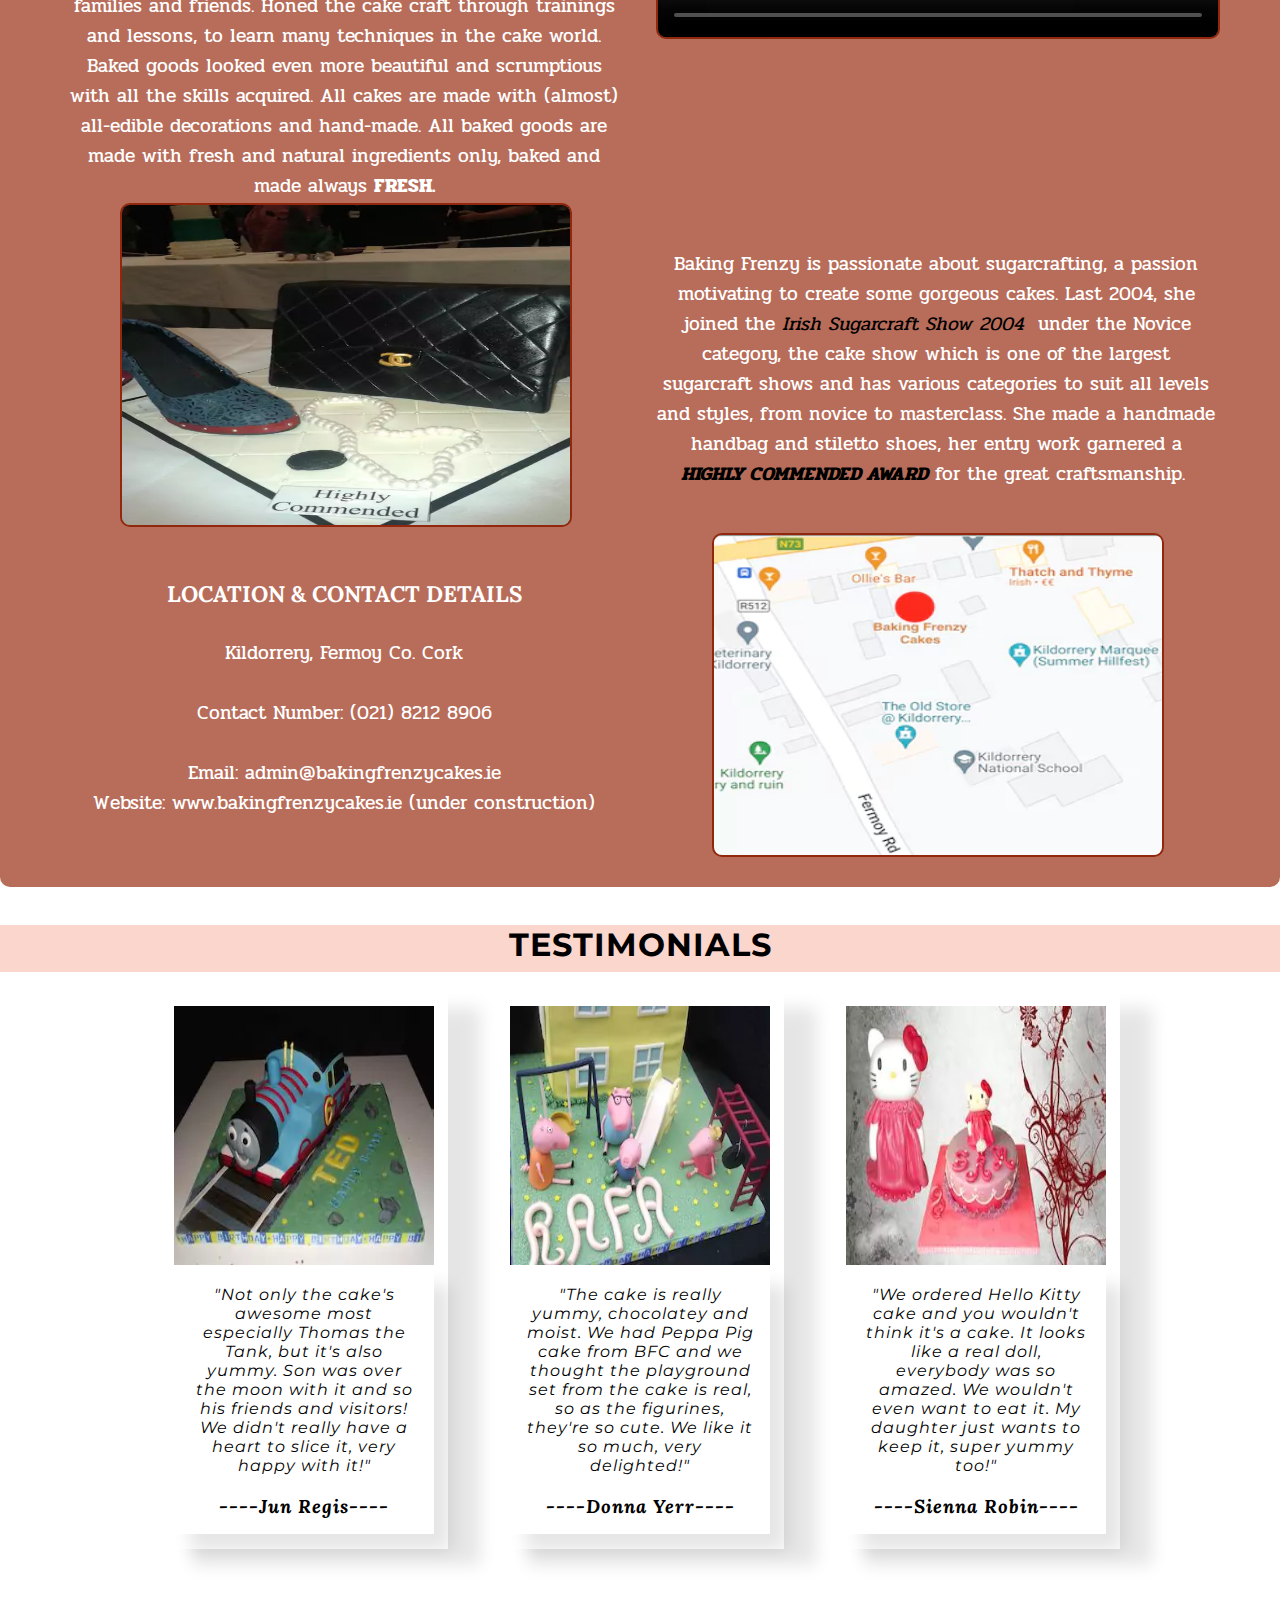
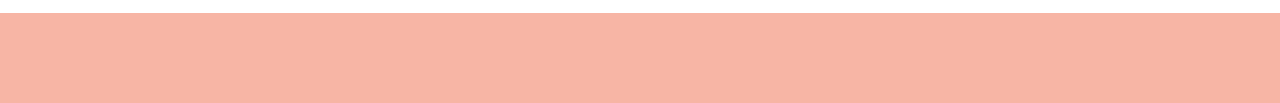
==== commit 246cc744: "Fix warnings found on validation test remove comment" ====
--- a/index.html
+++ b/index.html
@@ -45,13 +45,11 @@
                     <div id="welc-banner">
                         <div class="common-title"><h2>Welcome to Baking Frenzy</h2></div>
                         <div class="common-title"><h3>making all your cake dreams come true... </h3></div>
-                        <!-- <a href="#precakestitle"><img class="cupcake-icon" src="https://media.giphy.com/media/7qkIwttByqo6SQlpvS/giphy.gif" alt="Cake icon"></a> -->
                     </div>
                 </div>
             </section>
 
             <!--Structure for Cake Products Selection starts here--->
-            <!--------------Choose from our product type------------>
             <div id="precakestitle"></div>
             <section id="cakes-title">
 
@@ -62,7 +60,6 @@
                     </div>
                 </div>
 
-                <!-- </div style="margin-top:1%; width:100%; height:47px; background-color: rgba(233, 50, 5, 0.2);"> -->
                 <!--Title Choose from our Products-->    
                 <div style="margin-top: 2%;" class="common-title">
                         <h3>Choose from our <span>Products</span></h3>
@@ -94,7 +91,6 @@
 
             <div id="pre-about"></div>
             <!--Structure for About Us starts here-->
-            <!-----------About us------------------->
             <section id="about" class="about">
                 <div style="margin-top:1%; width:100%; height:47px; background-color: rgba(233, 50, 5, 0.2);">
                     <h2 class="about-us-title">About Us</h2>
@@ -154,8 +150,7 @@
                 </div>
             </section>
 
-            <!--Structure for Testimonials------------->
-            <!-----------Testimonials------------------->
+            <!--*****Structure for Testimonials*****-->
             <div id="pre-testimonials"></div>
             <section id="testimonials" class="testimonials">
                 <div style="margin-top:1%; width:100%; height:47px; background-color: rgba(233, 50, 5, 0.2);">
--- a/assets/css/style.css
+++ b/assets/css/style.css
@@ -243,7 +243,6 @@
     height: 450px;
     width: 65%;
     display: flex; 
-    /* margin: 70px 50px 80px 230px; */
     margin: 10% 50px 80px 200px;
    	justify-content: center;
 }
@@ -256,7 +255,6 @@
     height:280px;
     border-radius: 20px;
     display: inline-block;   
-    /*border: 10px solid rgba(102, 22, 2, 0.746);    */
     border: 10px solid rgba(172, 36, 2, 0.4);
 
 }
@@ -313,15 +311,11 @@
     flex-direction: column; 
     width: 30%;
     padding: 2px 2px 2px 2px;
-    /* height: 40%; */
-    /* overflow-inline: 0; */
-    /* height: 25%; */
 }
 
 .main-container .contents-box .gallery-photos img {
     overflow: hidden;
     width: 100%;
-    /* height: 300px; */
     padding-bottom: 5px;
     border-radius: 3px;
     object-fit: cover;
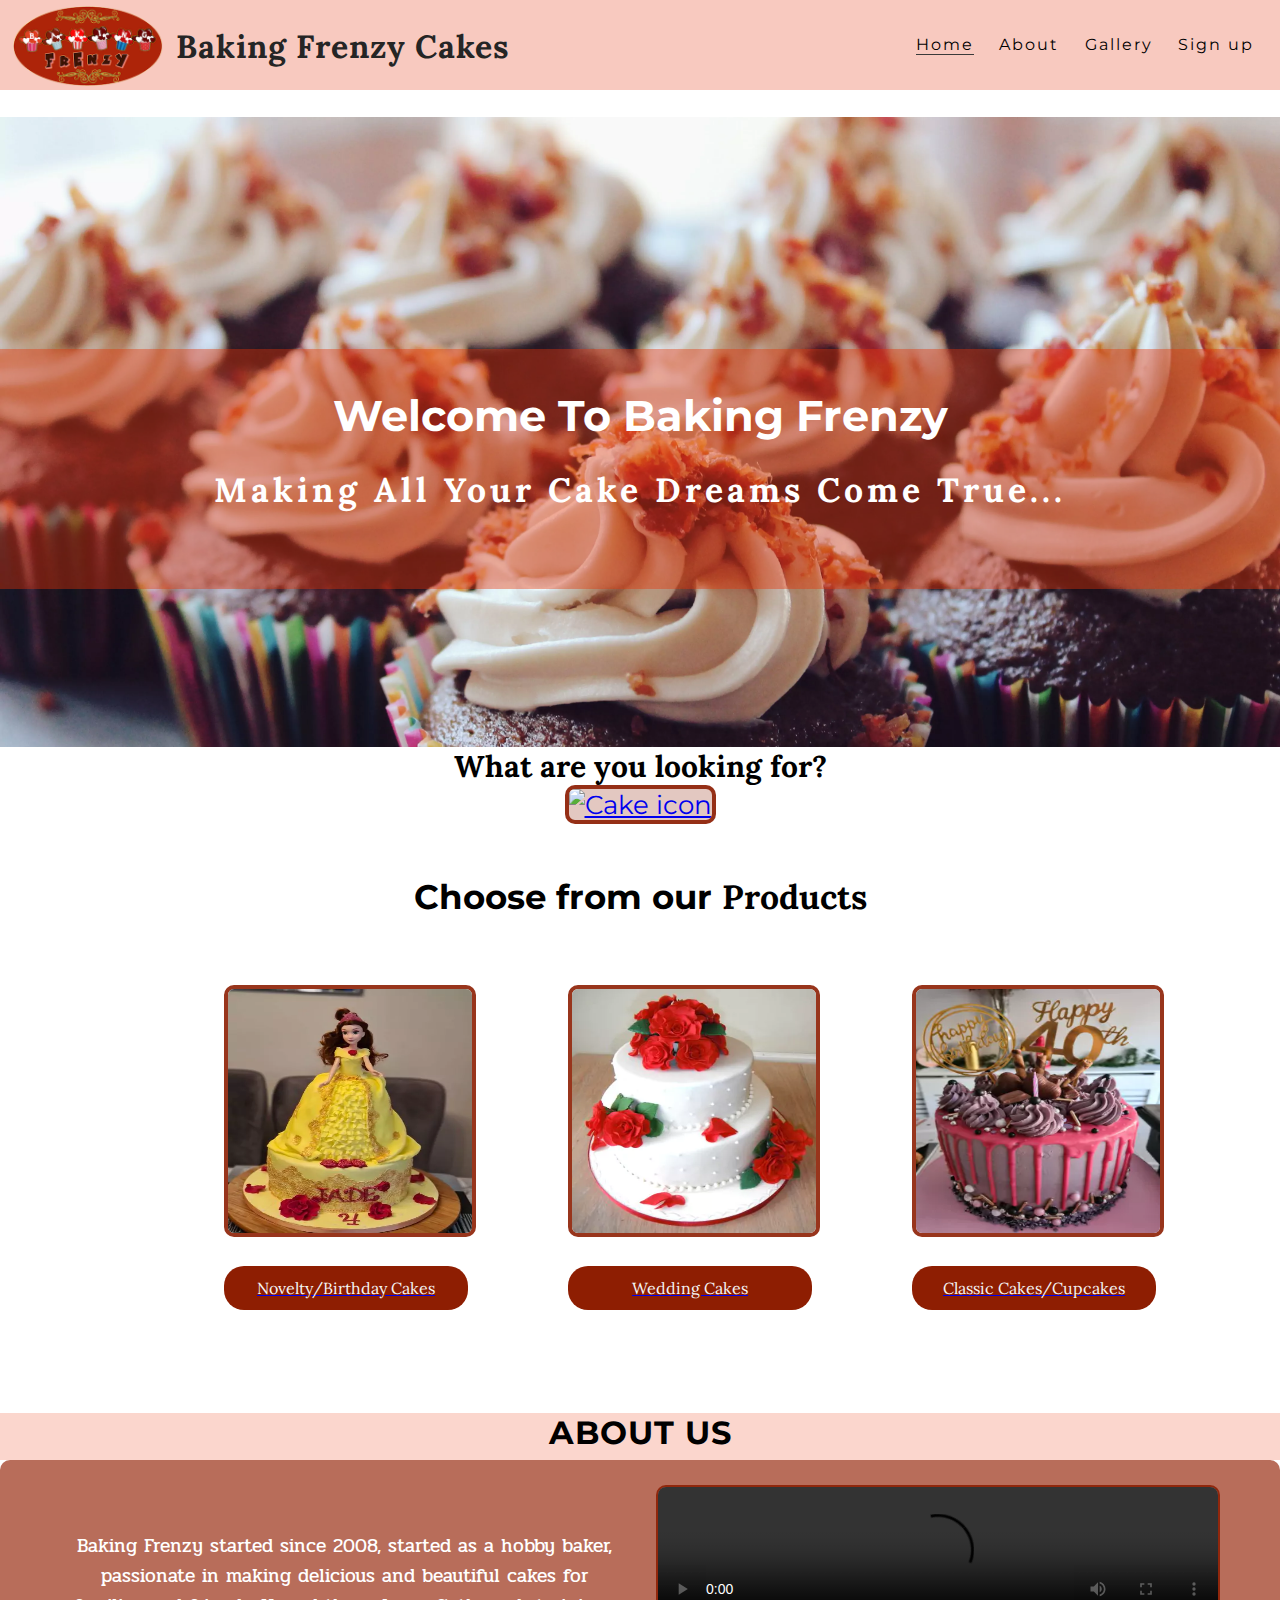
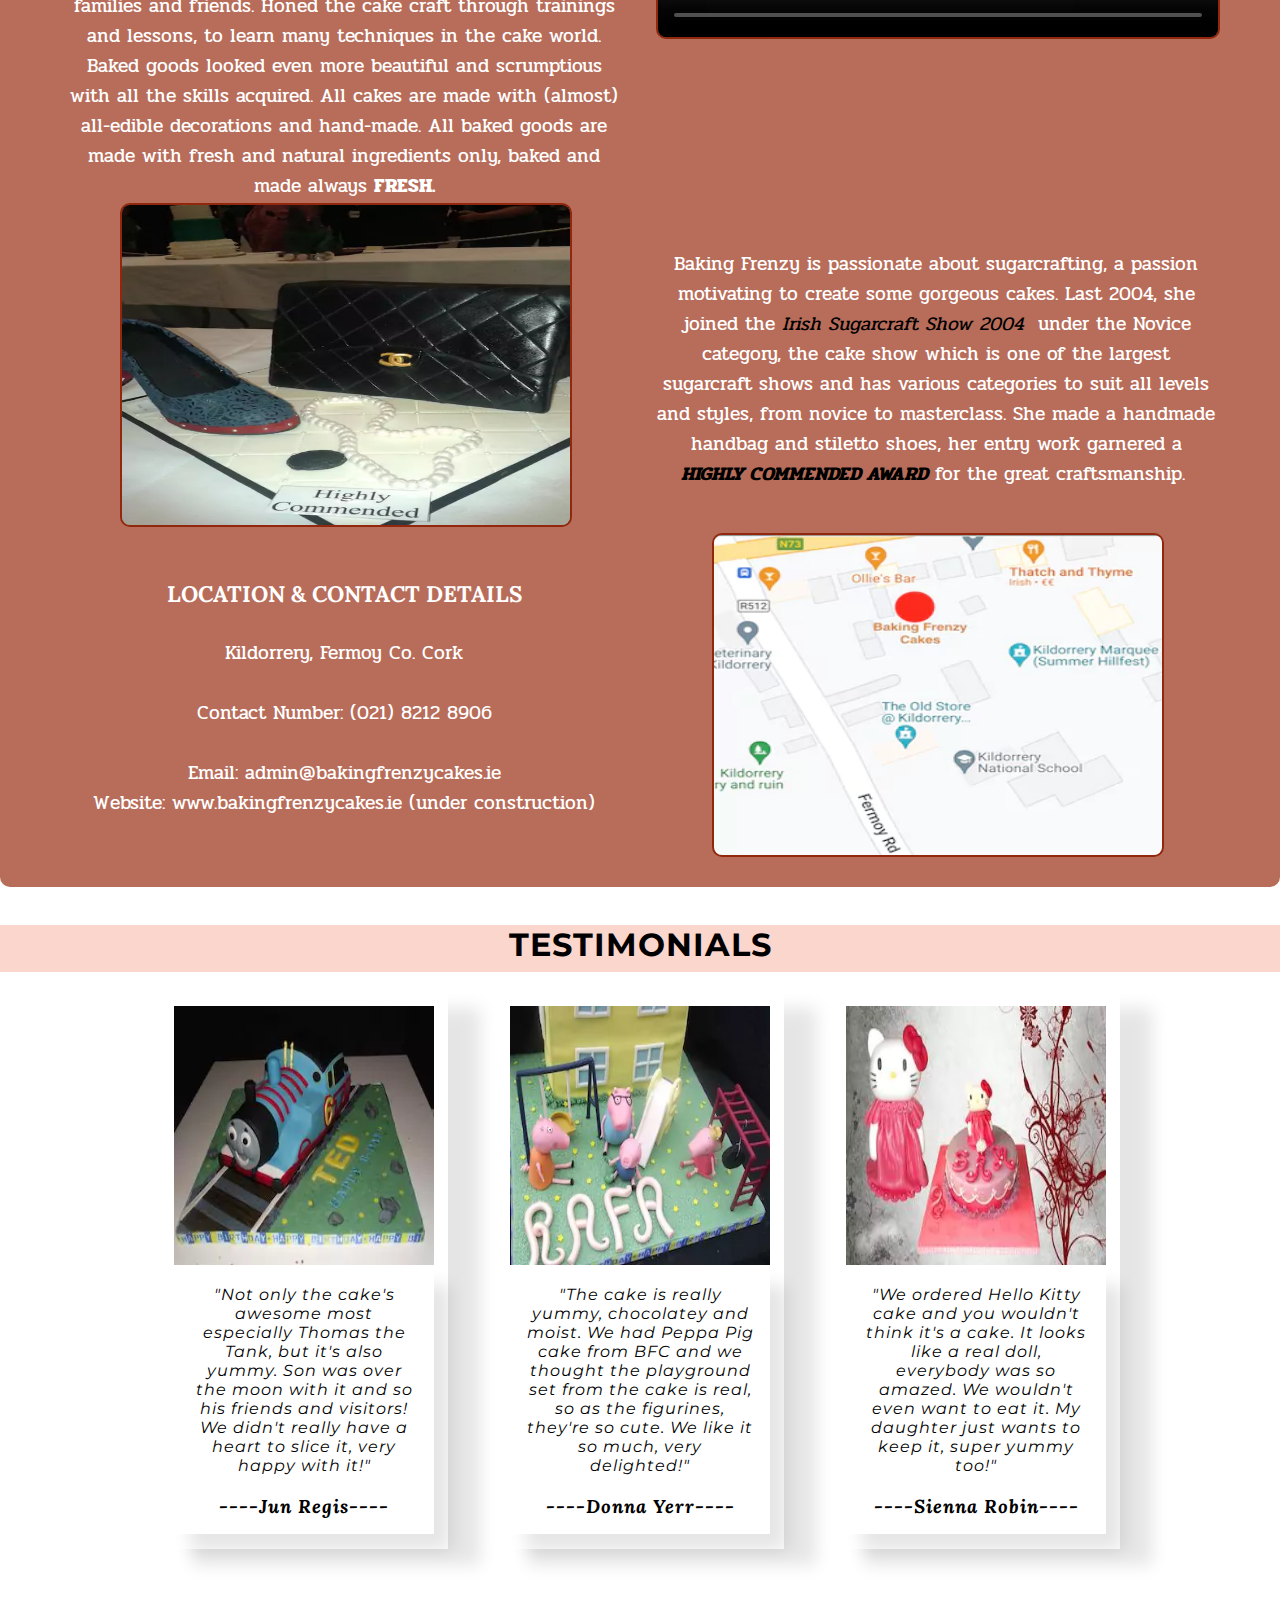
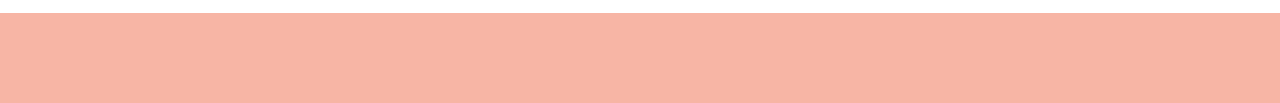
==== commit 2e752602: "Fix errors found on validation tests" ====
--- a/index.html
+++ b/index.html
@@ -49,7 +49,7 @@
                 </div>
             </section>
 
-            <!--Structure for Cake Products Selection starts here--->
+            <!--Structure for Cake Products Selection starts here-->
             <div id="precakestitle"></div>
             <section id="cakes-title">
 
--- a/assets/css/style.css
+++ b/assets/css/style.css
@@ -150,7 +150,7 @@
     color: #fff;
     font-family: Lora, sans-serif;
     text-transform: capitalize;
-    font-size: 2rem;
+    /* font-size: 2rem; */
 }
 
 /*What are you looking for text with horizontal rule */
@@ -297,7 +297,6 @@
 .main-container .sub-heading h3 span{
     font-weight: bolder;
     font-family: Lora, sans-serif;
- /*   border-bottom: 3px solid #222;*/
 }
 
 .main-container .contents-box {
@@ -322,10 +321,6 @@
 }
 
 .top-button {
-    /* margin: 40px 0 70px 0;
-    background: #3a3a3a;
-    padding: 15ps 40px;
-    border-radius: 5px; */
     font-family: Pridi, sans-serif;
     margin-top: 20px;
     border-radius: 2px;
@@ -342,9 +337,7 @@
 /* Gallery style ends here */
 
 
-/********Style for ABOUT US*********/
 /*<---About Us style starts here--->*/
-
 /*class for ABOUT US title text */
 #pre-about{
     height: 90px;   
@@ -591,8 +584,7 @@
 /*style for common header like Our Sweet Gallery, Our Products */
 .what-cake{
     font-size: 1.6rem;
-    /* border: 3px solid black; */
-    /* margin-top: 1%; */
+
 }
 .product-section{
     margin-bottom: 3%;
@@ -626,12 +618,10 @@
     gap: .125rem;
     column-gap: 1rem;
     grid-template-columns: repeat(auto-fit, minmax(15rem, 1fr));
-    /* repeat(4, 1fr) ; */
-    /* grid-auto-rows: 200px; */
 }
 
 .product-card {
-    /* border: 3px solid hotpink; */
+
 }
 
 .product-card > img{
@@ -724,8 +714,7 @@
         /* clear: both; */
         font-size: .6rem;
         line-height: 48px;
-        /* margin-bottom: 10px; */
-        }
+    }
 
     .top-button{
         margin-top: 1%;
@@ -737,6 +726,15 @@
         height: 65px;
     }
 
+    .common-title h2  {
+        margin-top: 10%;
+        font-size: 1.4rem;
+    }
+    .common-title h3 {
+        font-size: 1.3rem;;
+
+    }
+
     .main-container .sub-heading h3{
         font-size: 1.1rem;
         border-bottom: 3px solid black;
@@ -759,8 +757,6 @@
 
     }
 }
-
-
 
 /* Media query for 320px - probably smallest device*/
 @media screen and (max-width: 319px) {
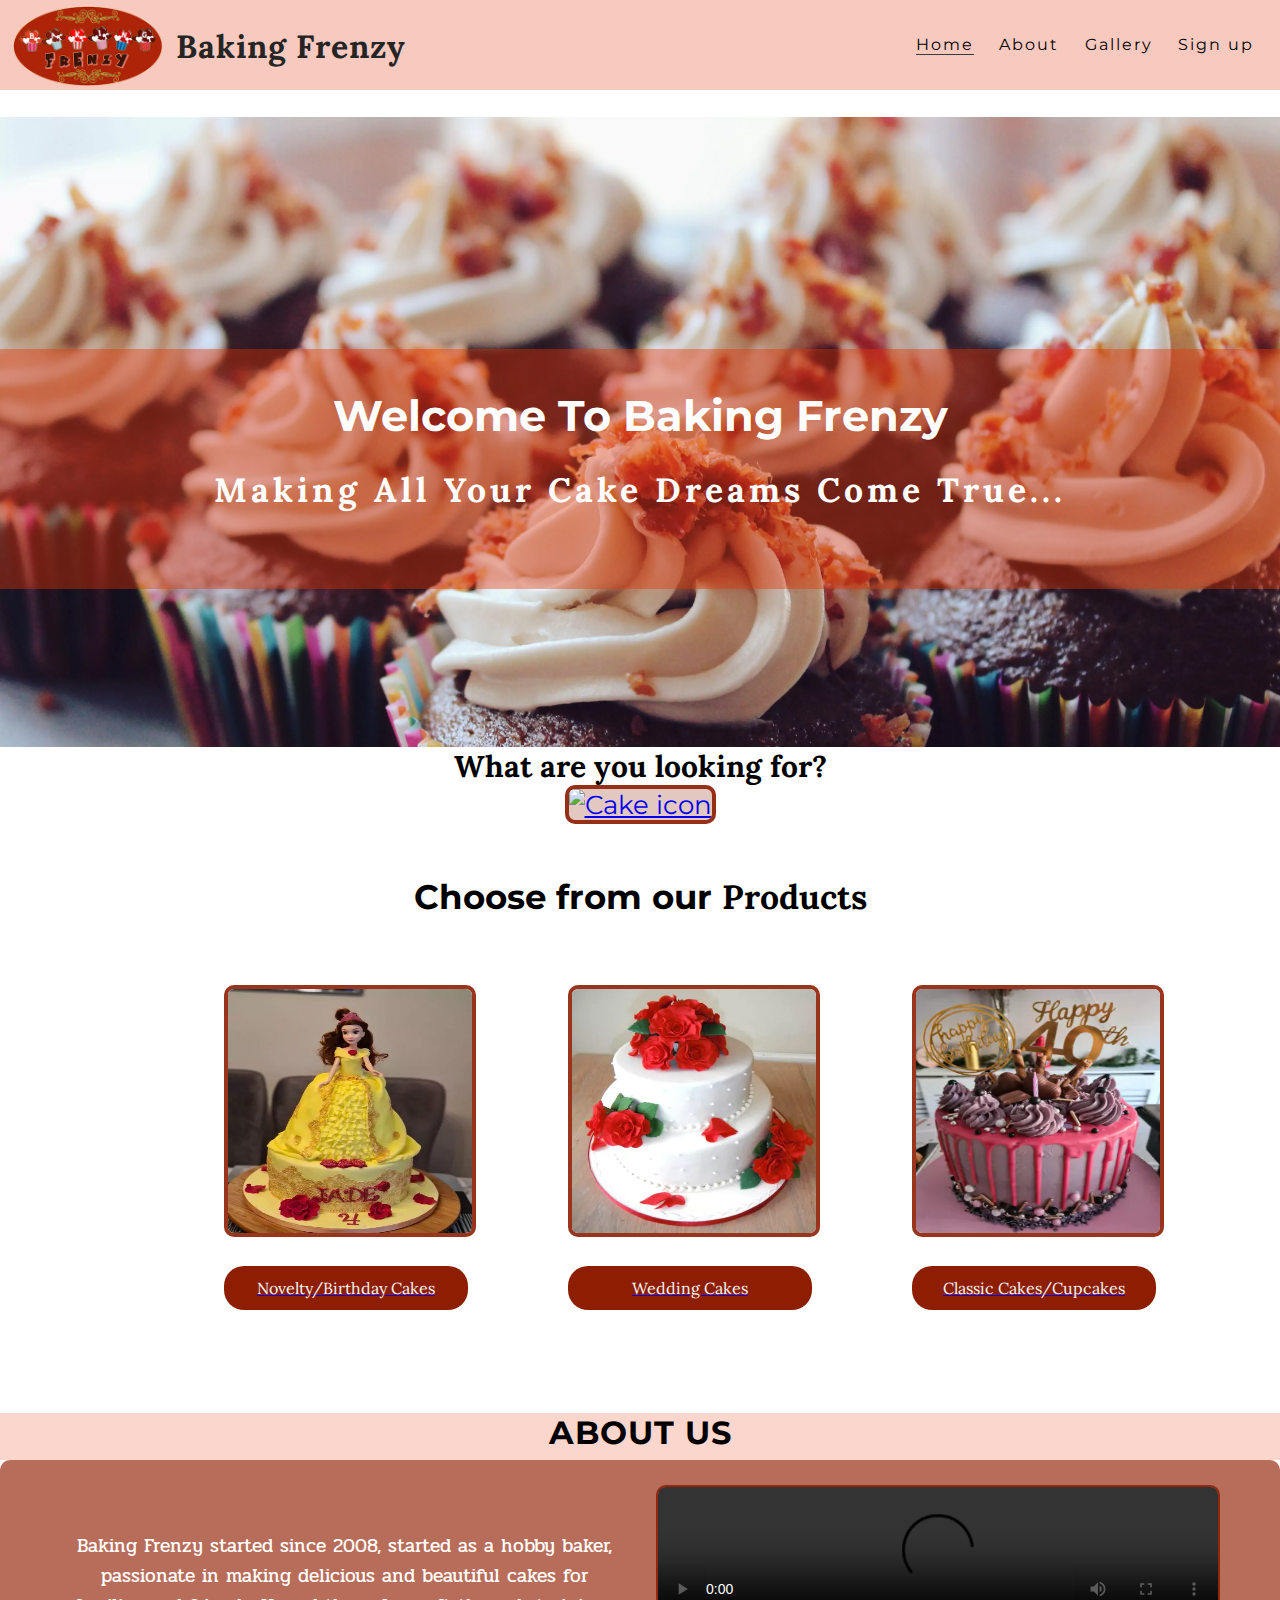
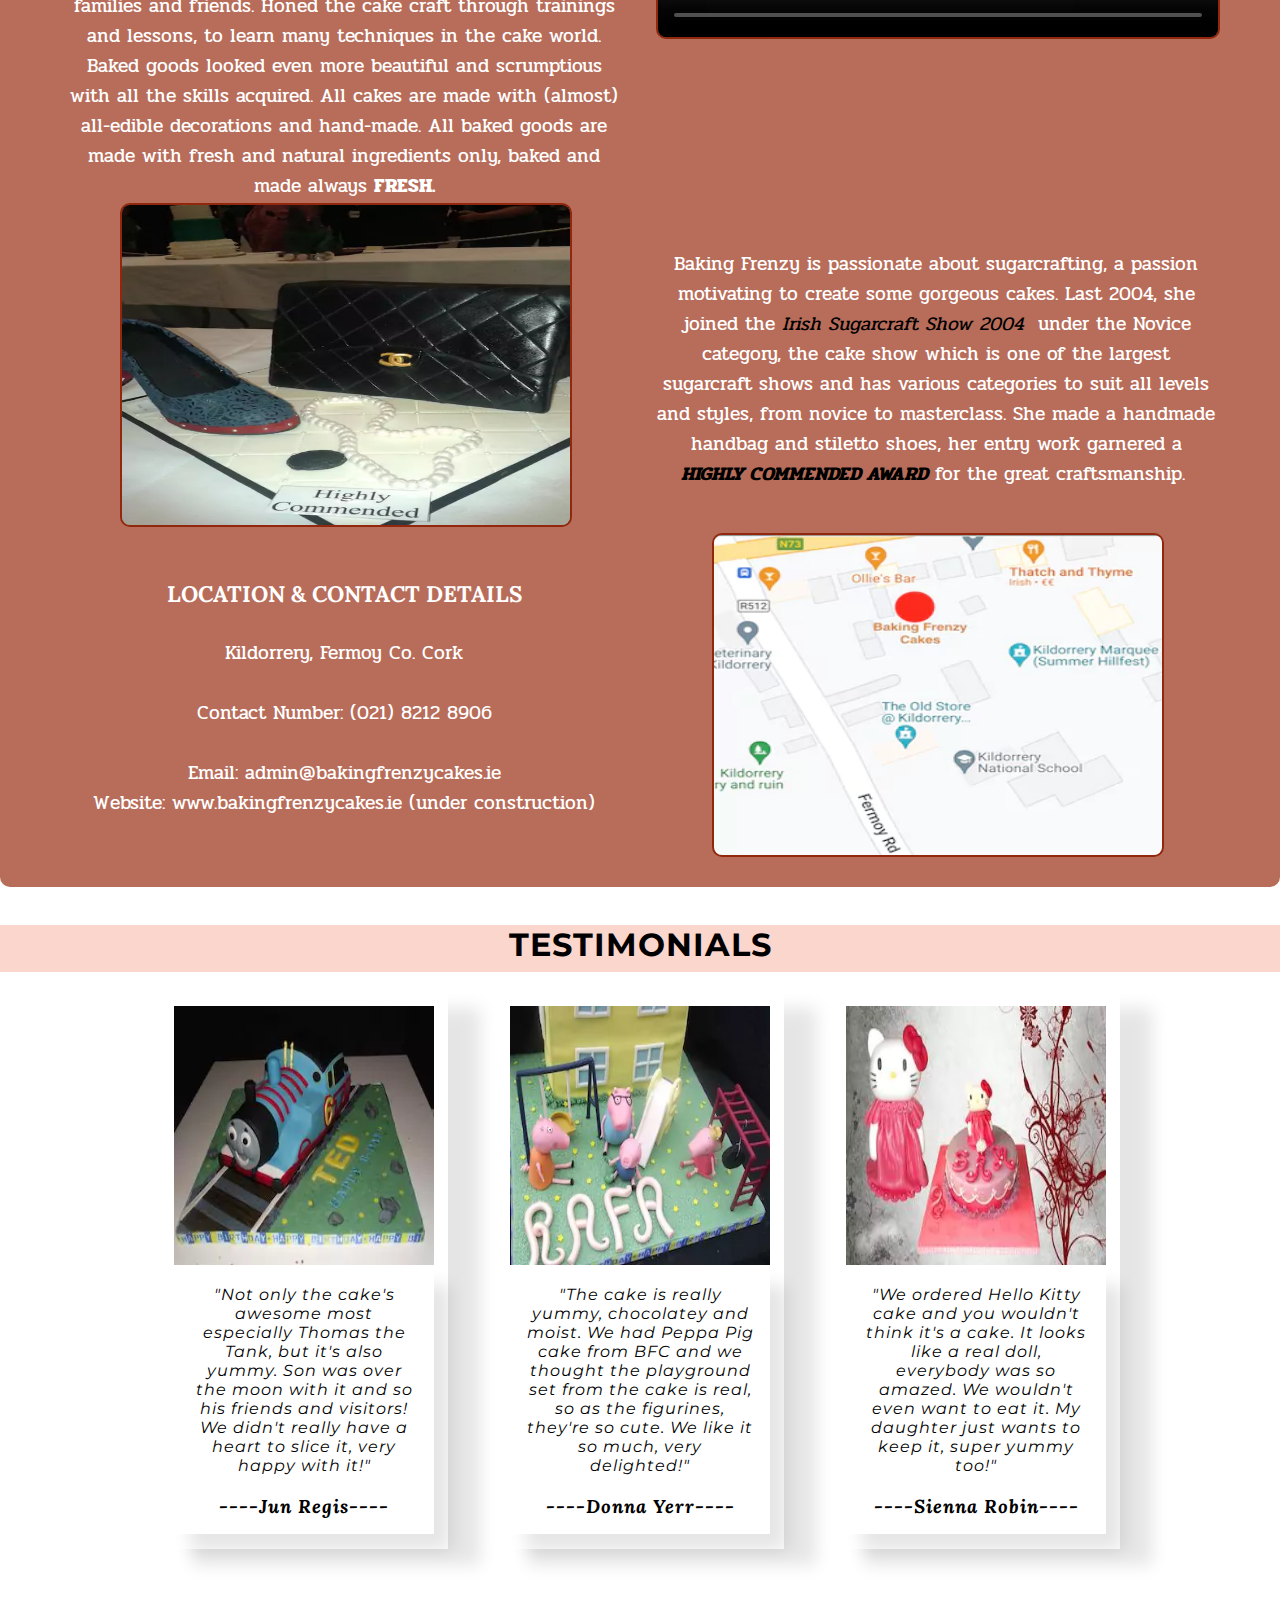
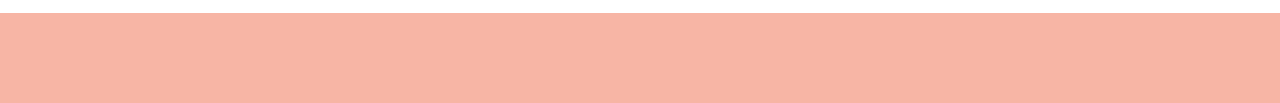
==== commit 806941ca: "Updates for more responsive" ====
--- a/index.html
+++ b/index.html
@@ -17,7 +17,7 @@
         <a href="index.html">
             <div>
                 <img id="logo-image" src="assets/images/bakingfrenzy-brown.png" alt="Baking Frenzy Logo">
-                <h1 id="logo-name">Baking Frenzy Cakes</h1>
+                <h1 id="logo-name">Baking Frenzy</h1>
             </div>
         </a>
         <nav>
--- a/assets/css/style.css
+++ b/assets/css/style.css
@@ -602,7 +602,6 @@
 .common-title h3 span{
     font-weight: bolder;
     font-family: Lora, sans-serif;
-    /* border-bottom: 3px solid #222;  */
 }
 
 /*CSS GRID for CAKE PRODUCTS ITEMS*/
@@ -656,7 +655,7 @@
 
 
 
-/*<-----------MEDIA QUERY STYLES STARTS HERE------------>*/
+/***MEDIA QUERY STYLES STARTS HERE***/
 /* Media query for responsive - tablet size */
 @media screen and (max-width: 900px) {
     h1 {
@@ -664,6 +663,9 @@
     }
     #top-banner {
         height: 80px;
+    }
+    #main-content {
+        top:81px;
     }
 
     #logo-name {
@@ -690,13 +692,25 @@
 }
     
 /* Media query for responsive - Mobile size */
-@media screen and (max-width: 750px) {
+@media screen and (max-width: 751px) {
     h1 {
         font-size: 1rem;
     }
     #top-banner {
         height: 55px;    
     }
+    #main-content {
+        top:56px;
+    }
+
+    #menu li {
+        font-size: 1rem;
+        letter-spacing: 1px;
+        padding-top: 0;
+        margin-top:0;
+        line-height:3.2rem;
+    }
+    
     #logo-name {
         margin-top: 2%;
     }
@@ -711,9 +725,8 @@
 /*nav link HOME drops down 1 line*/
 @media screen and (max-width: 510px) {
      #menu {
-        /* clear: both; */
         font-size: .6rem;
-        line-height: 48px;
+        line-height: 48px; 
     }
 
     .top-button{
@@ -725,13 +738,16 @@
     #top-banner {
         height: 65px;
     }
+    #main-content {
+        top:66px;
+    }
 
     .common-title h2  {
-        margin-top: 10%;
-        font-size: 1.4rem;
+        margin-top: 7%;
+        font-size: 1.5rem;
     }
     .common-title h3 {
-        font-size: 1.3rem;;
+        font-size: 1.4rem;;
 
     }
 
@@ -757,6 +773,66 @@
 
     }
 }
+
+
+/* Media query for 580px - probably smallest device*/
+@media screen and (max-width: 581px) and (min-width:520px) {
+    #top-banner {
+        height: 60px;    
+    }
+    #main-content {
+        top:61px;
+    }
+
+    #logo-name{
+        margin-top: 3%;
+    }
+    #menu li{   
+        font-size: .8rem;
+        line-height: 48px;
+    }
+
+    .common-title {
+        font-size: 1.1rem;
+        margin-top: 3%;
+        padding-bottom: 1%;
+    }
+
+    .common-title h3 span {
+        font-size: 1.3rem;
+    }
+}
+
+/*from 520 to 320px*/
+@media screen and (max-width: 520px) and (min-width:320px) {
+    #menu li {
+        font-size: .7rem;
+        line-height: 2.5rem
+    }
+    .common-title {
+        font-size: 1.1rem;
+        margin-top: 3%;
+        padding-bottom: 1%;
+        /*border: 5px solid green;*/
+    }
+    .common-title h3 span {
+        font-size: 1.3rem;
+ 
+    }
+
+}
+
+@media screen and (max-width: 512px) {
+    .main-container .sub-heading h3 {
+        font-size: 2rem;
+    }
+
+    .main-container .sub-heading span {
+        font-size: 2rem;
+    }
+}
+
+
 
 /* Media query for 320px - probably smallest device*/
 @media screen and (max-width: 319px) {
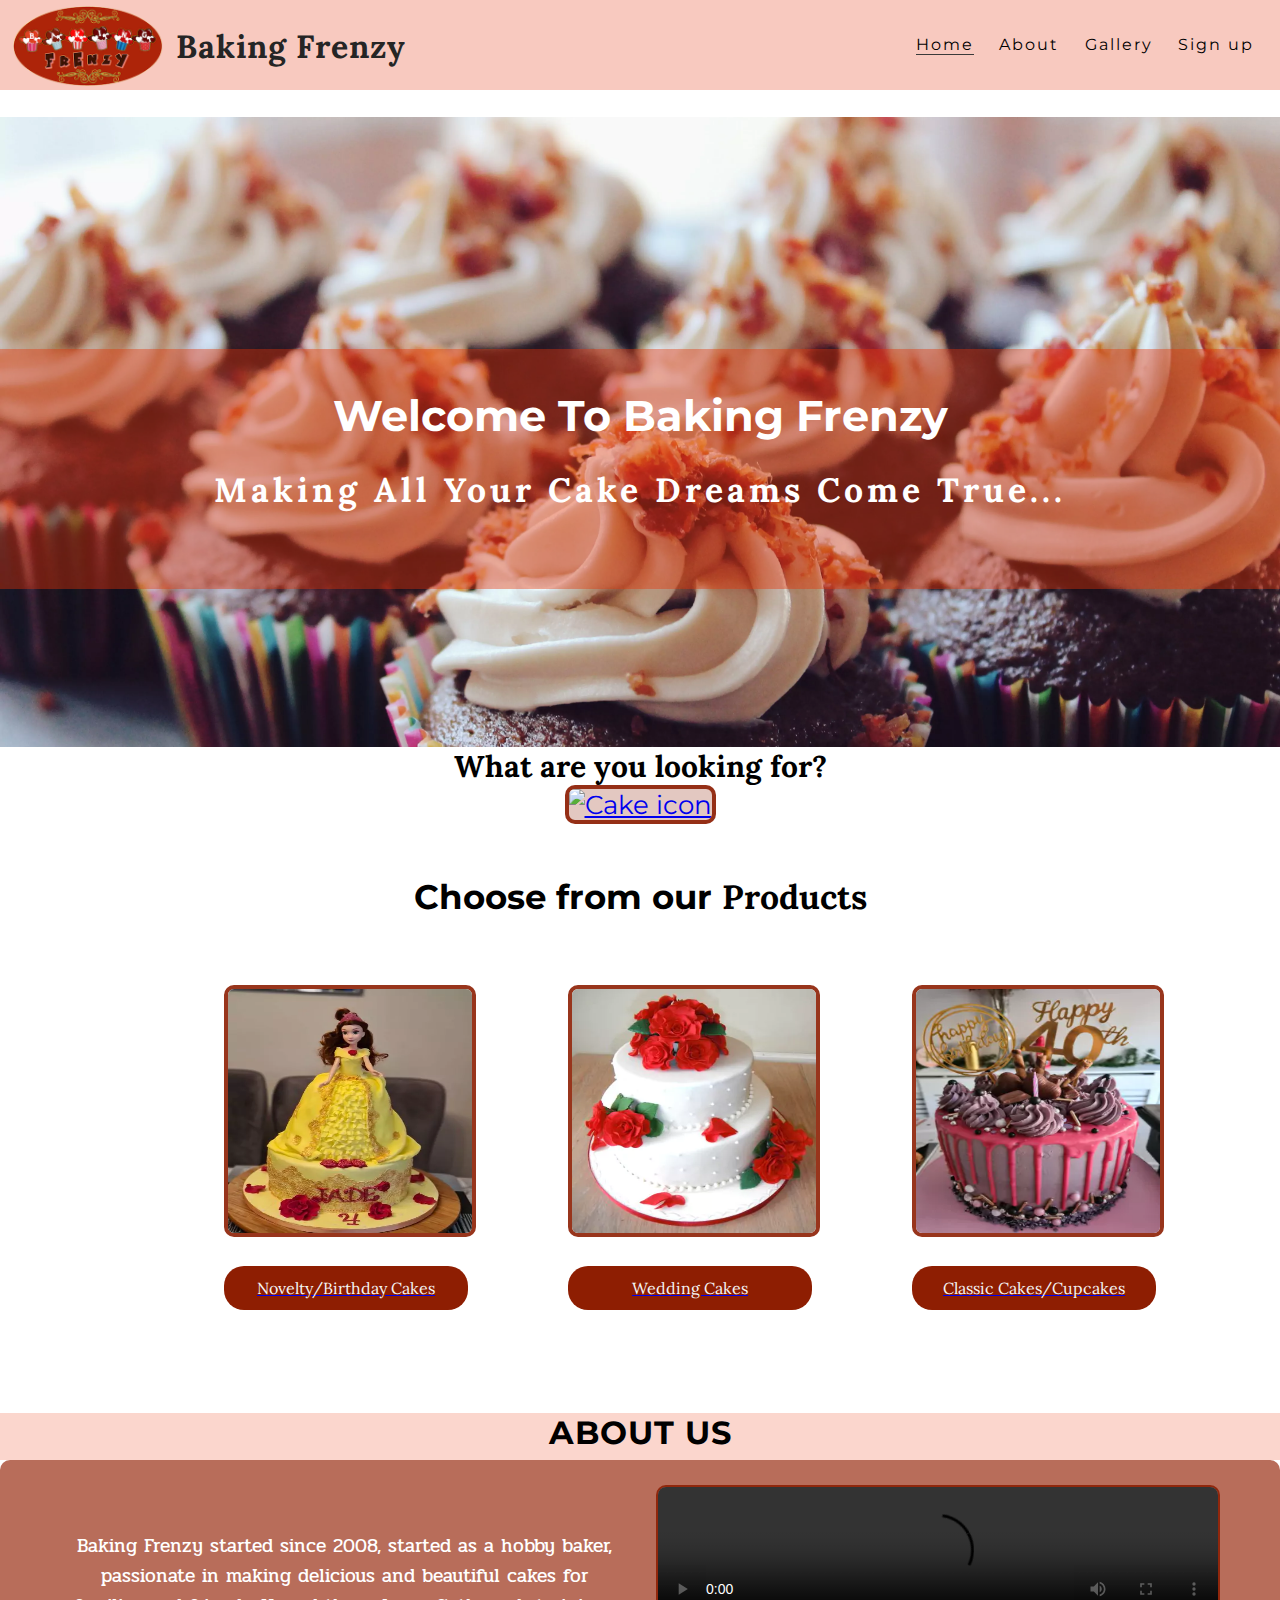
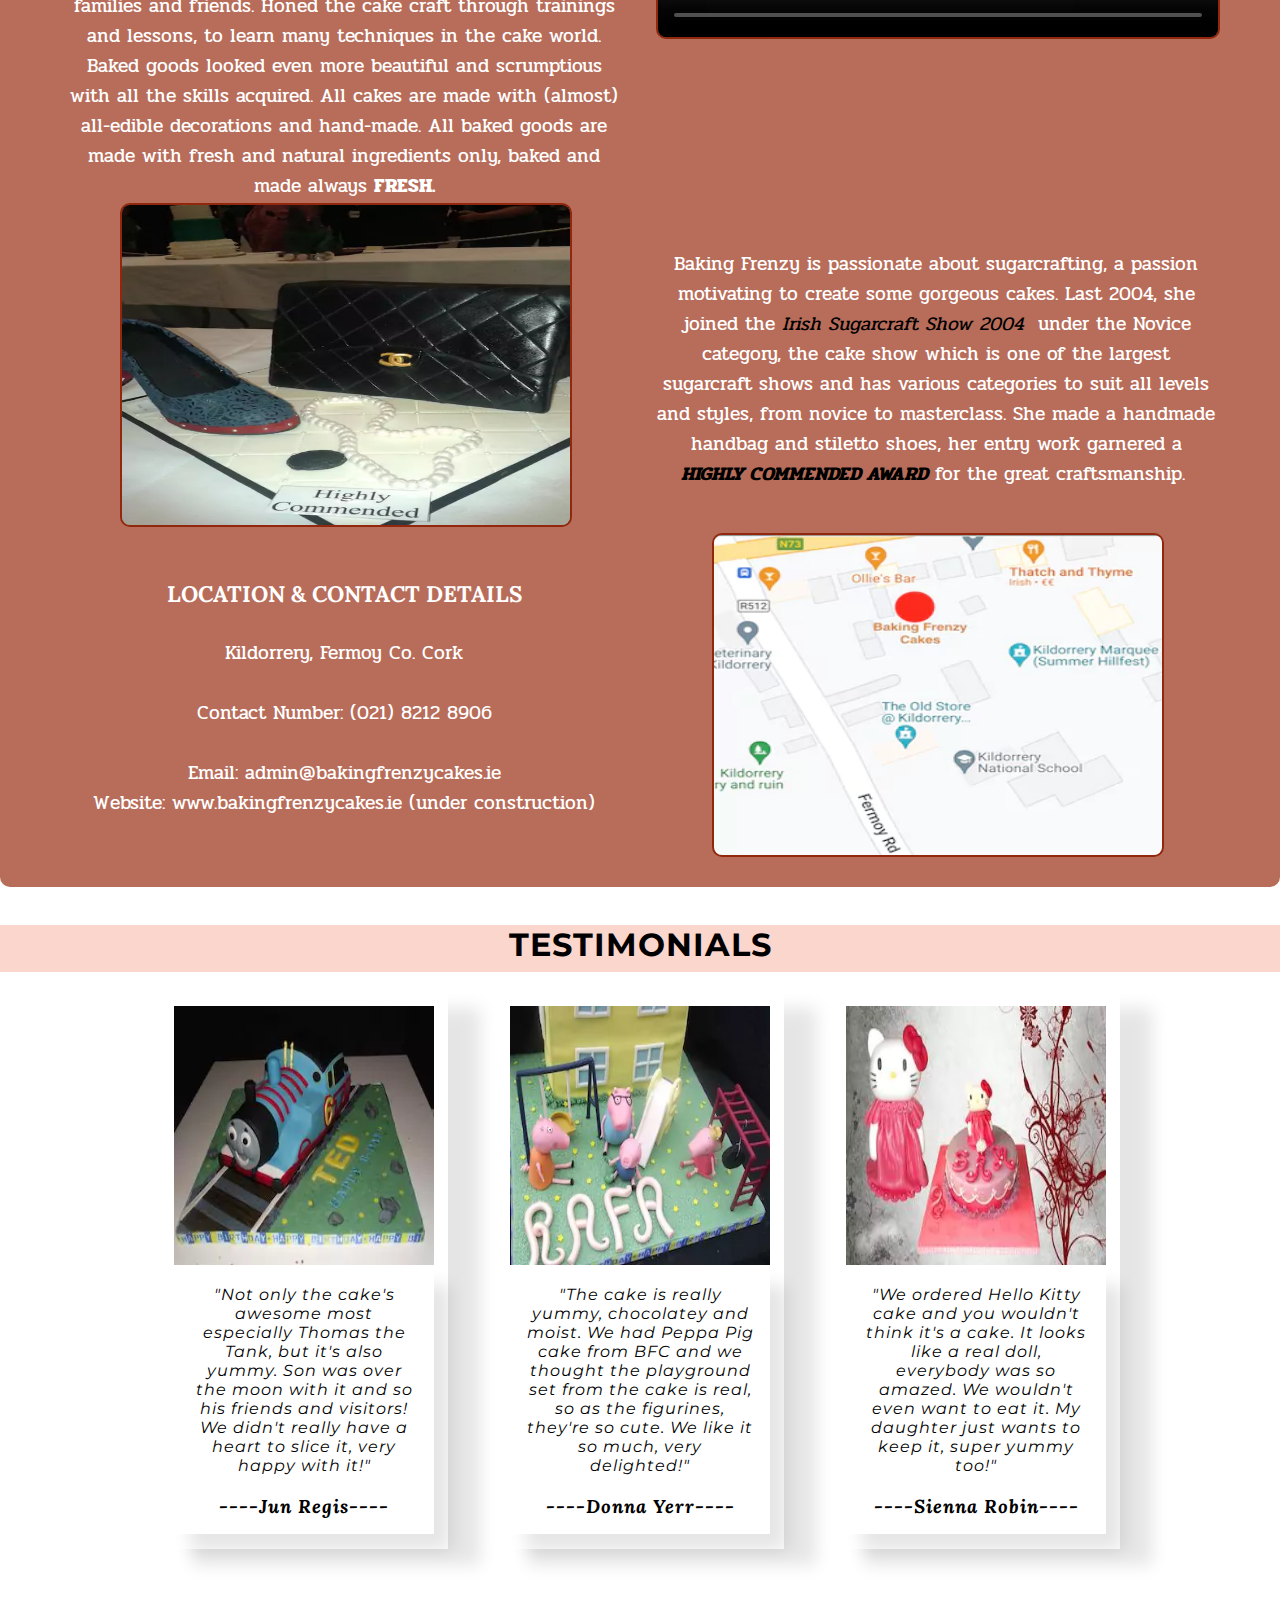
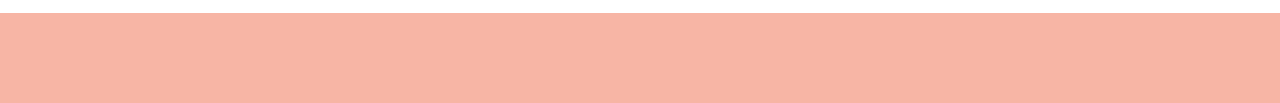
==== commit fe85f5f5: "Remove logo name to fit nav on small device" ====
--- a/index.html
+++ b/index.html
@@ -17,7 +17,7 @@
         <a href="index.html">
             <div>
                 <img id="logo-image" src="assets/images/bakingfrenzy-brown.png" alt="Baking Frenzy Logo">
-                <h1 id="logo-name">Baking Frenzy</h1>
+                <div id="logo-name-div"><h1 id="logo-name">Baking Frenzy</h1></div>
             </div>
         </a>
         <nav>
--- a/assets/css/style.css
+++ b/assets/css/style.css
@@ -832,12 +832,44 @@
     }
 }
 
-
+@media screen and (max-width: 380px) {
+    #logo-name-div{
+        display: none;
+    }
+}
+@media screen and (max-width: 440px) {
+    #logo-image {
+        height: 40px;
+    }
+    #logo-name{
+        margin-top: .8rem;
+        font-size: .7rem;
+    }
+
+    #top-banner {
+        height: 40px;
+    }
+    #main-content {
+        top: 40px;
+    }
+    #menu { /*Nav menus*/
+        font-size: .2rem;
+        line-height: 40px;
+        letter-spacing: 0px;
+        word-spacing: 0px;
+        margin-right: .5%;
+
+    }
+    /*#menu li {*/
+    /*    font-size: 1rem;*/
+    /*    letter-spacing: 1px;*/
+    /*}*/
+}
 
 /* Media query for 320px - probably smallest device*/
 @media screen and (max-width: 319px) {
     #menu { /*Nav menus*/
-        font-size: .7rem;
+        font-size: .3rem;
         line-height: 48px;
     }
 
